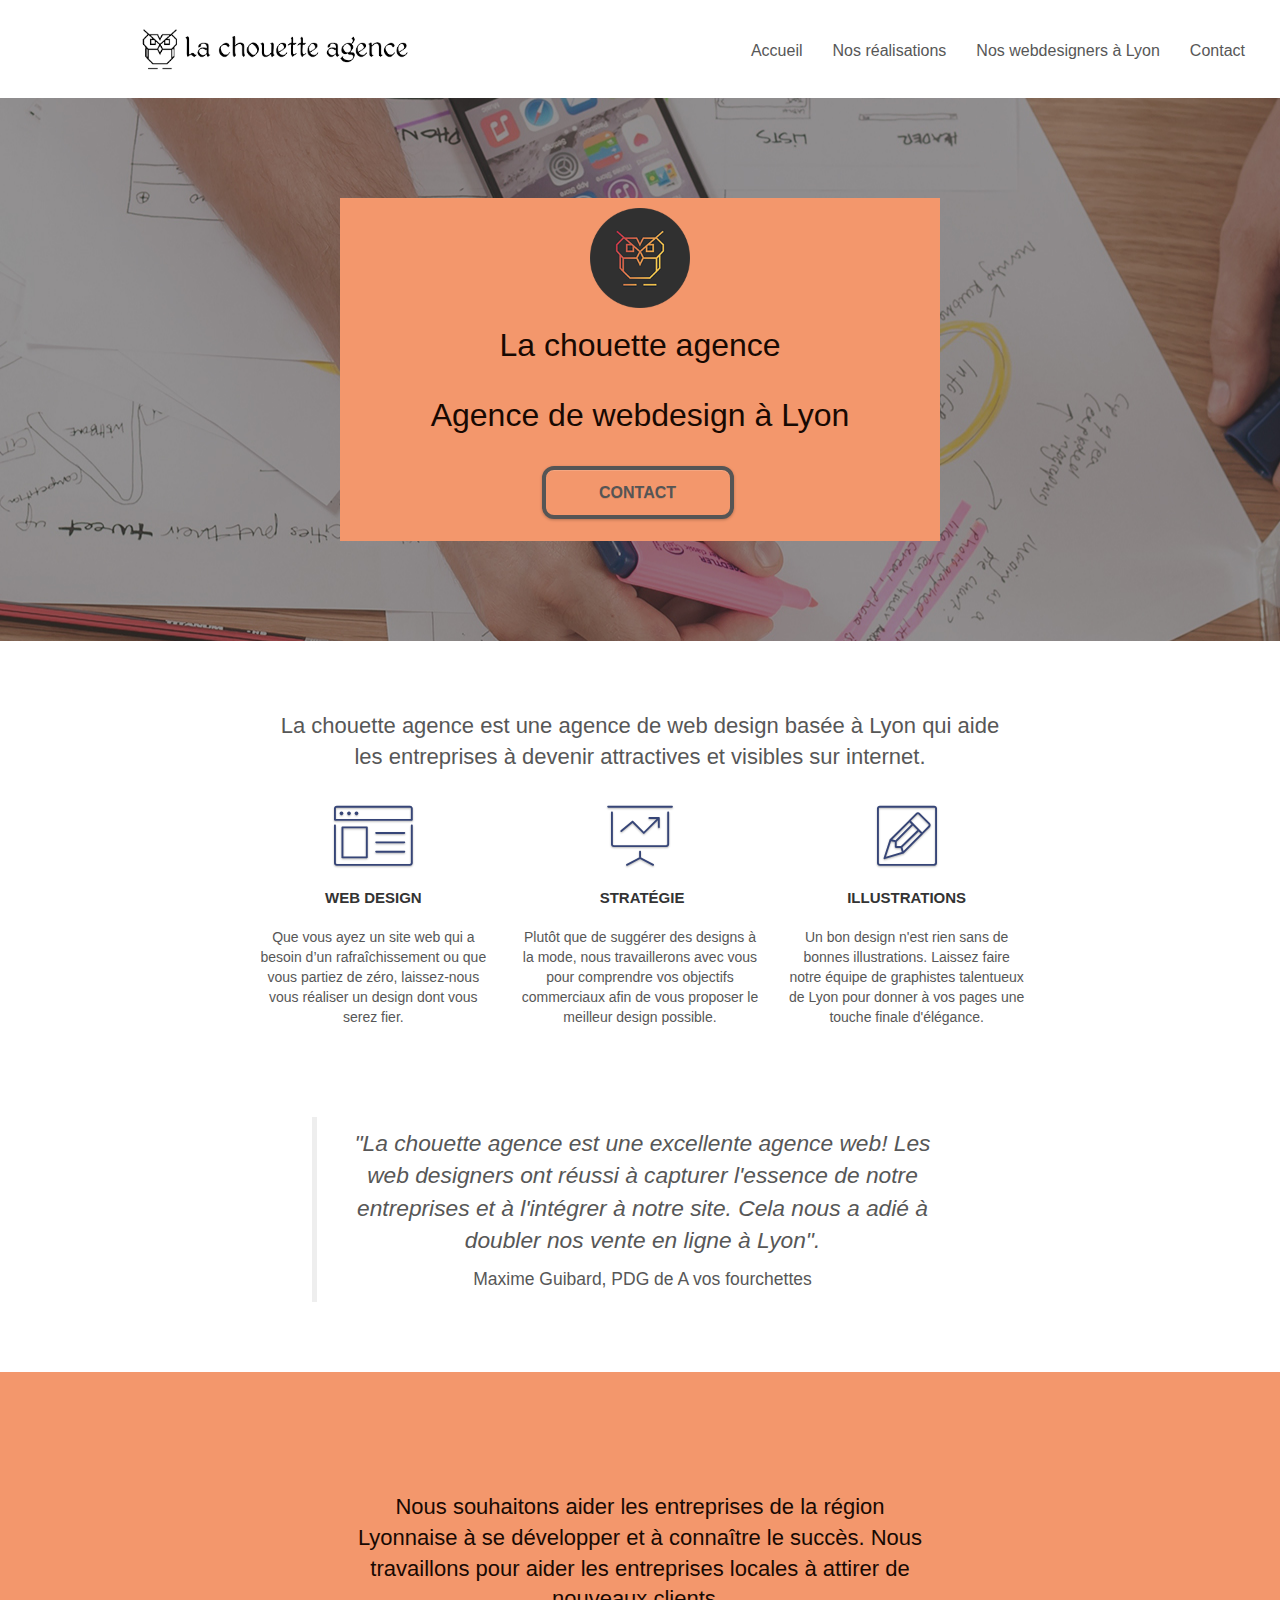
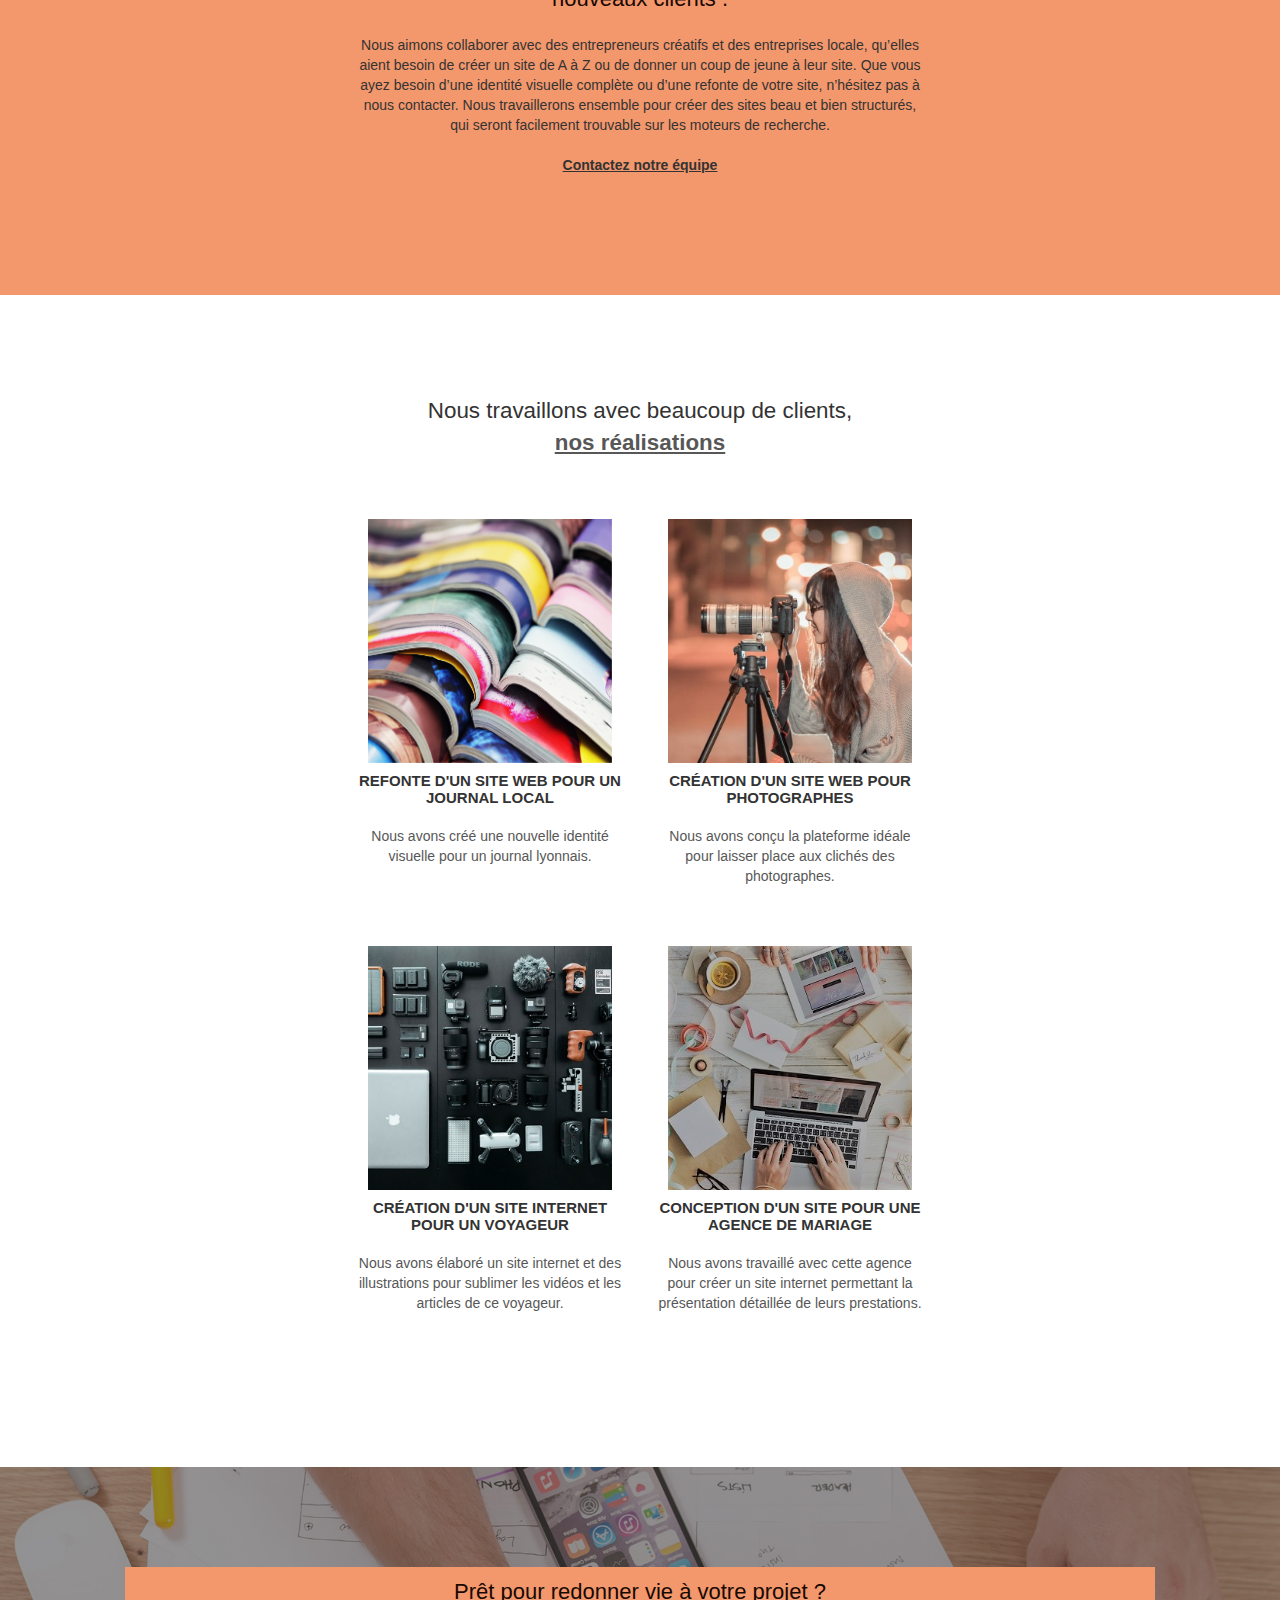
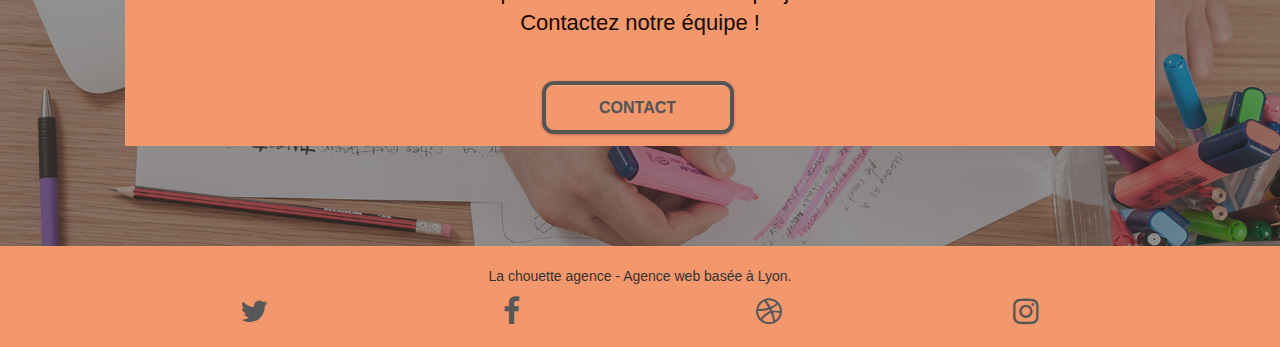
==== index.html @ c7261b34 "html" ====
<!Doctype html>
<html lang="fr">
<head>
    <meta charset="utf-8">
    <meta name="robots" content="index,follow">
    <meta name="description" content="Entreprise de webdesign située à Lyon, La chouette agence vous apporte son expertise
									 dans la création de vos supports web, numériques et digitales">
    <meta name="viewport" content="width=device-width, initial-scale=1.0, viewport-fit=cover">
    <link rel="shortcut icon" type="image/png" href="favicon.jpg">
    
	<link rel="stylesheet" type="text/css" href="./css/bootstrap.css">
	<link rel="stylesheet" type="text/css" href="style.css">
	<link rel="stylesheet" type="text/css" href="./css/font-awesome.css">
	<link rel="stylesheet" type="text/css" href="./css/et-line.css">
	
    
	<script src="./js/jquery-2.1.0.js"></script>
	<script src="./js/bootstrap.js"></script>
	<script src="./js/blocs.js"></script>
	<script src="./js/jquery.touchSwipe.js" defer></script>
	<script src="./js/gmaps.js"></script>

    <title>La chouette agence - Entreprise de webdesign à Lyon</title>

    
<!-- Analytics -->
 
<!-- Analytics END -->
    
</head>
<body>
<!-- Principal conteneur -->
<div class="page-container">
    
<!-- bloc-0 -->
<header class="bloc bgc-white l-bloc " id="bloc-0">
	<div class="container bloc-sm">
		<nav class="navbar row">
			<div class="navbar-header">
				<div class="keywords" style="color:#cccccc;font-size:5px;"></div>
				<a class="navbar-brand" href="index.html"><img src="img/la-chouette-agence.png" alt="logo de la chouette agence à Lyon" height="50" /></a>
				<div class="keywords" style="color:#cccccc;font-size:5px;"></div>
				<button id="nav-toggle" type="button" class="ui-navbar-toggle navbar-toggle" data-toggle="collapse" data-target=".navbar-1">
					<span class="sr-only">Toggle navigation</span><span class="icon-bar"></span><span class="icon-bar"></span><span class="icon-bar"></span>
				</button>
			</div>
	</nav>
	</div>
			<div class="collapse navbar-collapse navbar-1 special-dropdown-nav">
				<ul class="site-navigation nav navbar-nav">
					<li>
						<a href="index.html">Accueil</a>
					</li>
					<li>
						<a id="navlink" href="nosrealisations.html">Nos réalisations</a>
					</li>
					<li>
						<a id="navlink" href="team-webdesigners-lyon.html">Nos webdesigners à Lyon</a>
					</li>
					<li>
						<a href="contact-webdesigner-lyon.html">Contact</a>
					</li>
				</ul>
			</div>
		</nav>
	</nav>
</header>
<!-- bloc-0 END -->

<!-- bloc-1-presentation -->
<section class="bloc bgc-dark-slate-blue bg-banniere d-bloc bg-t-edge bloc-bg-texture texture-paper b-parallax" id="bloc-1-hero">
	<div class="container bloc-lg">
		<div class="row tight-width-whitespace">
			<div class="col-sm-12 tangerin_bloc">
				<img src="img/logo.png" class="center-block image-resize-mode" width="100" alt="La chouette agence, agence web Lyon, création logo Lyon" />
				<h1 class="text-center hero-bloc-text tc-white ">
					La chouette agence
					<br>
					<br>
					Agence de webdesign à Lyon
				</h1>
				<div class="text-center">
					<a href="contact-webdesigner-lyon.html" class="btn btn-lg btn-clean btn-rd cta-hero btn-atomic-tangerine" id="cta-hero">Contact</a>
				</div>
			</div>
		</div>
	</div>
</section>
<!-- bloc-1-presentation END -->

<!-- bloc-2-services -->
<main>
<section class="bloc bgc-white l-bloc" id="bloc-2-services">
	<div class="container bloc-md">
		<div class="row">
			<div class="col-sm-12 text-center">
				<h2>La chouette agence est une agence de web design basée à Lyon qui aide
					<br>
					les entreprises à devenir attractives et visibles sur internet.
				</h2>
			</div>
		</div>
		<div class="row voffset-lg med-width-whitespace">
			<div class="col-sm-4">
				<div class="text-center">
					<span class="et-icon-browser sm-shadow icon-dark-slate-blue icons icon-lg"></span>
				</div>
				<h3 class="mg-md text-center">
					Web design
				</h3>
				<p class="text-center ">
					Que vous ayez un site web qui a besoin d&rsquo;un rafraîchissement ou que vous partiez de zéro, laissez-nous vous réaliser un design dont vous serez fier.
				</p>
			</div>
			<div class="col-sm-4">
				<div class="text-center">
					<span class="et-icon-presentation sm-shadow icon-dark-slate-blue icons icon-lg"></span>
				</div>
				<h3 class="mg-md text-center">
					&nbsp;Stratégie
				</h3>
				<p class="text-center ">
					Plutôt que de suggérer des designs à la mode, nous travaillerons avec vous pour comprendre vos objectifs commerciaux afin de vous proposer le meilleur design possible.<br>
				</p>
			</div>
			<div class="col-sm-4">
				<div class="text-center">
					<span class="et-icon-edit sm-shadow icon-dark-slate-blue icons icon-lg"></span>
				</div>
				<h3 class="mg-md text-center">
					Illustrations
				</h3>
				<p class="text-center ">
					Un bon design n'est rien sans de bonnes illustrations. Laissez faire notre équipe de graphistes talentueux de Lyon
					pour donner à vos pages une touche finale d'élégance.
				</p>
			</div>
		</div>
		<div class="row voffset-lg voffset">
			<div class="col-xs-12 col-md-8 col-md-offset-2 text-center">
				<blockquote>
					<p id="citation_text">
						"La chouette agence est une excellente agence web! Les web designers ont réussi à capturer l'essence de notre entreprises et à l'intégrer 
						à notre site. Cela nous a adié à doubler nos vente en ligne à Lyon".
					</p>
					<cite id="citation_author">
						Maxime Guibard, PDG de A vos fourchettes
					</cite>
				</blockquote>

			</div>
		</div>
	</div>
</section>
<!-- bloc-2-services END -->

<!-- bloc-3-what-i-do -->
<section class="bloc tc-white bgc-dark-slate-grey bg-presentation d-bloc bloc-bg-texture texture-paper b-parallax" id="bloc-3-what-i-do">
	<div class="container bloc-lg">
		<div class="row tight-width-whitespace black-background">
			<div class="col-sm-12">
				<h4 class="mg-md text-center tc-white">
					Nous souhaitons aider les entreprises de la région Lyonnaise à se développer et à connaître le succès. Nous travaillons pour aider les entreprises locales à attirer de nouveaux clients .<br>
				</h4>
				<p class="text-center">
					Nous aimons collaborer avec des entrepreneurs créatifs et des entreprises locale, qu’elles aient besoin de créer un site de A à Z ou de donner un coup de jeune à leur site. Que vous ayez besoin d’une identité visuelle complète ou d’une refonte de votre site, 
					n’hésitez pas à nous contacter. Nous travaillerons ensemble pour créer des sites beau et bien structurés, qui seront facilement trouvable sur les moteurs de recherche. <br><br><a class="ltc-white bold-link" href="contact-webdesigner-lyon.htmll">Contactez notre équipe</a><br>
				</p>
			</div>
		</div>
	</div>
</section>
<!-- bloc-3-what-i-do END -->

<!-- bloc-4-portfolio -->
<div class="bloc bgc-white bg-lines-h2-bg bg-repeat l-bloc" id="bloc-4-portfolio">
	<div class="container bloc-lg">
		<div class="row">
			<div class="col-sm-12 text-center">
				<p class="portofolio_text">Nous travaillons avec beaucoup de clients, 
					<br>
					<a class=" portofolio_text_link" href="nosrealisations.html"><strong> nos réalisations</strong></a></p>
			</div>
		</div>
		<div class="row tight-width-whitespace portfolio-row">
			<div class="col-sm-6">
				<a href="#" data-lightbox="img/1.jpg" data-gallery-id="gallery-1" data-caption="Refonte d'un site web pour un journal local" data-frame="snapshot-lb"><img src="img/1.jpg" alt="Lyon web design logo agence web meilleure agence et refonte site web journal" class="img-responsive portfolio-thumb" /></a>
				<h5 class="mg-md text-center">
					Refonte d'un site web pour un journal local
				</h5>
				<p class="text-center">
					Nous avons créé une nouvelle identité visuelle pour un journal lyonnais.
				</p>
			</div>
			<div class="col-sm-6">
				<a href="#" data-lightbox="img/2.jpg" data-gallery-id="gallery-1" data-caption="Création d'un site web pour photographes" data-frame="snapshot-lb"><img src="img/2.jpg" class="img-responsive portfolio-thumb" alt="Lyon web design logo agence web meilleure agence, Création d'un site web pour photographes" /></a>
				<h5 class="mg-md text-center">
					Création d'un site web pour photographes
				</h5>
				<p class="text-center">
					Nous avons conçu la plateforme idéale pour laisser place aux clichés des photographes.
				</p>
			</div>
		</div>
		<div class="row tight-width-whitespace portfolio-row">
			<div class="col-sm-6">
				<a href="#" data-lightbox="img/3.bmp" data-gallery-id="gallery-1" data-caption="Création d'un site internet pour un voyageur" data-frame="snapshot-lb"><img src="img/3.bmp" class="img-responsive portfolio-thumb" alt="Lyon web design logo agence web meilleure agence, Création d'un site web pour voyageur"/></a>
				<h5 class="mg-md text-center">
					Création d'un site internet pour un voyageur
				</h5>
				<p class="text-center">
					Nous avons élaboré un site internet et des illustrations pour sublimer les vidéos et les articles de ce voyageur.
				</p>
			</div>
			<div class="col-sm-6">
				<a href="#" data-lightbox="img/4.bmp" data-gallery-id="gallery-1" data-caption="Conception d'un site pour une agence de mariage" data-frame="snapshot-lb"><img src="img/4.bmp" class="img-responsive portfolio-thumb" alt="Lyon web design logo agence web meilleure agence, Création d'un site web pour agence de mariage" /></a>
				<h5 class="mg-md text-center">
					Conception d'un site pour une agence de mariage
				</h5>
				<p class="text-center">
					Nous avons travaillé avec cette agence pour créer un site internet permettant la présentation détaillée de leurs prestations.
				</p>
			</div>
		</div>
	</div>
</div>
<!-- bloc-4-portfolio END -->

<!-- bloc-5-cta -->
<div class="bloc bgc-dark-slate-blue bg-banniere d-bloc bloc-bg-texture texture-paper" id="bloc-5-cta">
	<div class="container bloc-lg">
		<div class="row bloc-5-cta_color">
			<h6 class="mg-md text-center tc-white">
				Prêt pour redonner vie à votre projet ?<br>Contactez notre équipe !
			</h6>
			<div class="col-sm-12 text-center">
				<a href="contact-webdesigner-lyon.html" class="btn btn-atomic-tangerine btn-clean btn-rd btn-lg cta-hero">Contact</a>
			</div>
		</div>
	</div>
</div>
</main>
<!-- bloc-5-cta END -->

<!-- Footer - bloc-8 -->
<footer class="bloc bgc-atomic-tangerine d-bloc" id="bloc-8">
	<div class="container bloc-sm">
		<div class="row">
			<div class="col-sm-12">
				<p class="text-center white">
					La chouette agence - Agence web basée à Lyon.<br>
				</p>
			</div>
				<div class="row row-no-gutters social">
					<div class="col-sm-3">
						<div class="text-center">
							<a class="social" href="https://twitter.com/?lang=fr"><span class="fa fa-twitter icon-md"></span></a>
						</div>
					</div>
					<div class="col-sm-3">
						<div class="text-center">
							<a class="social" href="https://fr-fr.facebook.com/"><span class="fa fa-facebook icon-md"></span></a>
						</div>
					</div>
					<div class="col-sm-3">
						<div class="text-center">
							<a class="social" href="https://dribbble.com/"><span class="fa fa-dribbble icon-md"></span></a>
						</div>
					</div>
					<div class="col-sm-3">
						<div class="text-center">
							<a class="social" href="https://www.instagram.com/?hl=fr"><span class="fa fa-instagram icon-md"></span></a>
						</div>
					</div>
						</div>
				
			</footer>
<!-- Footer - bloc-8 END -->

</div>
<!-- Principal conteneur END -->
    

</body>
</html>
---- style.css ----
body {
    margin: 0;
    padding: 0;
    background: #FFF;
    overflow-x: hidden;
    -webkit-font-smoothing: antialiased;
    -moz-osx-font-smoothing: grayscale;
}

a,
button {
    transition: all .3s ease-in-out;
    outline: none!important;
}

a:hover {
    text-decoration: none;
    cursor: pointer;
}


#page-loading-blocs-notifaction {
    position: fixed;
    top: 0;
    bottom: 0;
    width: 100%;
    z-index: 100000;
    background: #FFFFFF url("img/pageload-spinner.gif") no-repeat center center;
}

.bloc {
    width: 100%;
    clear: both;
    background: 50% 50% no-repeat;
    padding: 0 50px;
    -webkit-background-size: cover;
    -moz-background-size: cover;
    -o-background-size: cover;
    background-size: cover;
    position: relative;
}

.bloc .container {
    padding-left: 0;
    padding-right: 0;
}

.bloc-lg {
    padding: 100px 50px;
}

/* ajout */
.tangerin_bloc {
    background-color: #f3976c;
    padding-top: 10px;
    padding-bottom: 10px;
}

.bloc-md {
    padding: 50px;
}

.bloc-sm {
    padding: 20px 50px;
}

.bg-center,
.bg-l-edge,
.bg-r-edge,
.bg-t-edge,
.bg-b-edge,
.bg-tl-edge,
.bg-bl-edge,
.bg-tr-edge,
.bg-br-edge,
.bg-repeat {
    -webkit-background-size: auto!important;
    -moz-background-size: auto!important;
    -o-background-size: auto!important;
    background-size: auto!important;
}

.bg-repeat {
    background: repeat;
}

.bg-t-edge {
    background: top no-repeat;
}

.bloc-bg-texture::before {
    content: "";
    background-size: 2px 2px;
    position: absolute;
    top: 0;
    bottom: 0;
    left: 0;
    right: 0;
}

.texture-paper::before {
    background: url("img/texture-paper.png");
    background-size: 280px 280px;
    background: none;

}

.b-parallax {
    background-attachment: fixed;
}

.d-bloc {
    color: rgba(255, 255, 255, .7);
}

.d-bloc button:hover {
    color: rgba(255, 255, 255, .9);
}

.d-bloc .icon-round,
.d-bloc .icon-square,
.d-bloc .icon-rounded,
.d-bloc .icon-semi-rounded-a,
.d-bloc .icon-semi-rounded-b {
    border-color: rgba(255, 255, 255, .9);
}

.d-bloc .divider-h span {
    border-color: rgba(255, 255, 255, .2);
}

.d-bloc .a-btn,
.d-bloc .navbar a,
.d-bloc .navbar-brand,
.d-bloc a .icon-sm,
.d-bloc a .icon-md,
.d-bloc a .icon-lg,
.d-bloc a .icon-xl,
.d-bloc h1 a,
.d-bloc h2 a,
.d-bloc h3 a,
.d-bloc h4 a,
.d-bloc h5 a,
.d-bloc h6 a,
.d-bloc p a {
    color: rgba(255, 255, 255, .6);
}

.d-bloc .a-btn:hover,
.d-bloc .navbar a:hover,
.d-bloc .navbar-brand:hover,
.d-bloc a:hover .icon-sm,
.d-bloc a:hover .icon-md,
.d-bloc a:hover .icon-lg,
.d-bloc a:hover .icon-xl,
.d-bloc h1 a:hover,
.d-bloc h2 a:hover,
.d-bloc h3 a:hover,
.d-bloc h4 a:hover,
.d-bloc h5 a:hover,
.d-bloc h6 a:hover,
.d-bloc p a:hover {
    color: rgba(255, 255, 255, 1);
}

.d-bloc .navbar-toggle .icon-bar {
    background: rgba(255, 255, 255, 1);
}

.d-bloc .btn-wire,
.d-bloc .btn-wire:hover {
    color: rgba(255, 255, 255, 1);
    border-color: rgba(255, 255, 255, 1);
}

.d-bloc .panel {
    color: rgba(0, 0, 0, .5);
}

.d-bloc .panel button:hover {
    color: rgba(0, 0, 0, .7);
}

.d-bloc .panel icon {
    border-color: rgba(0, 0, 0, .7);
}

.d-bloc .panel .divider-h span {
    border-color: rgba(0, 0, 0, .1);
}

.d-bloc .panel .a-btn {
    color: rgba(0, 0, 0, .6);
}

.d-bloc .panel .a-btn:hover {
    color: rgba(0, 0, 0, 1);
}

.d-bloc .panel .btn-wire,
.d-bloc .panel .btn-wire:hover {
    color: rgba(0, 0, 0, .7);
    border-color: rgba(0, 0, 0, .3);
}

.d-bloc .panel,
.l-bloc {
    color: rgba(0, 0, 0, .5);
}

.d-bloc .panel button:hover,
.l-bloc button:hover {
    color: rgba(0, 0, 0, .7);
}

.l-bloc .icon-round,
.l-bloc .icon-square,
.l-bloc .icon-rounded,
.l-bloc .icon-semi-rounded-a,
.l-bloc .icon-semi-rounded-b {
    border-color: rgba(0, 0, 0, .7);
}

.d-bloc .panel .divider-h span,
.l-bloc .divider-h span {
    border-color: rgba(0, 0, 0, .1);
}

.d-bloc .panel .a-btn,
.l-bloc .a-btn,
.l-bloc .navbar a,
.l-bloc .navbar-brand,
.l-bloc a .icon-sm,
.l-bloc a .icon-md,
.l-bloc a .icon-lg,
.l-bloc a .icon-xl,
.l-bloc h1 a,
.l-bloc h2 a,
.l-bloc h3 a,
.l-bloc h4 a,
.l-bloc h5 a,
.l-bloc h6 a,
.l-bloc p a {
    color: rgba(0, 0, 0, .6);
}

.d-bloc .panel .a-btn:hover,
.l-bloc .a-btn:hover,
.l-bloc .navbar a:hover,
.l-bloc .navbar-brand:hover,
.l-bloc a:hover .icon-sm,
.l-bloc a:hover .icon-md,
.l-bloc a:hover .icon-lg,
.l-bloc a:hover .icon-xl,
.l-bloc h1 a:hover,
.l-bloc h2 a:hover,
.l-bloc h3 a:hover,
.l-bloc h4 a:hover,
.l-bloc h5 a:hover,
.l-bloc h6 a:hover,
.l-bloc p a:hover {
    color: rgba(0, 0, 0, 1);
}

.l-bloc .navbar-toggle .icon-bar {
    color: rgba(0, 0, 0, .6);
}

.d-bloc .panel .btn-wire,
.d-bloc .panel .btn-wire:hover,
.l-bloc .btn-wire,
.l-bloc .btn-wire:hover {
    color: rgba(0, 0, 0, .7);
    border-color: rgba(0, 0, 0, .3);
}

.voffset {
    margin-top: 30px;
}

.voffset-lg {
    margin-top: 80px;
}

.row-no-gutters {
    margin-right: 0;
    margin-left: 0;
}

/* ajout */

#citation_text{
    font-size: 1.3em;
    font-style: italic;
    color: #575757!important;
}

#citation_author{
    font-size: 1em;
    font-style: normal;
    color: #575757!important;
}

.row.row-no-gutters > [class^="col-"],
.row.row-no-gutters > [class*=" col-"] {
    padding-right: 0;
    padding-left: 0;
}

#bloc-1-hero h1 {
    font-size: 32px;
}

.navbar {
    margin-bottom: 0;
    z-index: 1;
}

.navbar-brand {
    height: auto;
    padding: 3px 15px;
    font-size: 25px;
    font-weight: normal;
    font-weight: 600;
    line-height: 44px;
}

.navbar-brand img {
    max-height: 200px;
    margin: 0 5px 0 0;
    display: inline;
}

.navbar-brand img[src$=svg] {
    min-width: 100px;
}

.nav-center .navbar-brand img {
    margin: 0;
}

.navbar .nav {
    padding-top: 2px;
    margin-right: -16px;
    float: right;
    z-index: 1;
}

.nav > li {
    float: left;
    margin-top: 4px;
    font-size: 16px;
}

.navbar-nav .open .dropdown-menu > li > a {
    text-align: inherit;
}

.nav > li a:hover,
.nav > li a:focus {
    background: transparent;
}

.navbar-toggle {
    margin: 10px 10px 0 0;
    border: 0px;
}

.navbar-toggle:hover {
    background: transparent!important;
}

.navbar-toggle .icon-bar {
    background-color: rgba(0, 0, 0, .5);
    width: 26px;
}

.nav-invert .navbar .nav {
    float: left;
}

.nav-invert .navbar-header,
.nav-invert .navbar-brand {
    float: right;
    position: relative;
    z-index: 2;
}

@media (min-width: 768px) {
    .site-navigation {
        position: absolute;
        top: 50%;
        right: 20px;
        transform: translate(0, -50%);
        -webkit-transform: translateY(-50%);
    }
    .nav > li .dropdown-menu a,
    .nav > li .dropdown-menu a:hover {
        color: #484848;
    }
    .nav-invert .site-navigation {
        left: 0;
        right: 0;
    }
    .nav-center {
        text-align: center;
    }
    .nav-center .navbar-header {
        width: 100%;
    }
    .nav-center .navbar-header,
    .nav-center .navbar-brand,
    .nav-center .nav > li {
        float: none;
        display: inline-block;
    }
    .nav-center .site-navigation {
        position: relative;
        width: 100%;
        right: 0;
        margin-right: 0px;
        margin-top: 20px;
    }
    .nav-center.mini-nav .navbar-toggle {
        float: none;
        margin: 10px auto 0;
    }
}

.nav > li > .dropdown a {
    background: none!important;
    display: block;
    padding: 14px 15px;
}

nav .caret {
    margin: 0 5px;
}

.dropdown-menu .dropdown-menu {
    top: -8px;
    left: 100%;
}

.dropdown-menu .dropmenu-flow-right {
    top: 100%;
    left: 0;
    margin-left: -1px;
    border-top-left-radius: 0;
    border-top-right-radius: 0;
}

.dropdown-menu .dropdown span {
    border: 4px solid black;
    border-top-color: transparent;
    border-right-color: transparent;
    border-bottom-color: transparent;
    margin: 6px -5px 0 0!important;
    float: right;
}

.mg-md {
    margin-top: 10px;
    margin-bottom: 20px;
}

.mg-lg {
    margin-top: 10px;
    margin-bottom: 40px;
}

.btn {
    margin: 0 5px 12px 0;
}

.btn.pull-right {
    margin: 0 0 5px 5px;
}

.btn-d,
.btn-d:hover,
.btn-d:focus {
    color: #FFF;
    background: rgba(0, 0, 0, .3);
}

button {
    outline: none!important;
}

.btn-rd {
    border-radius: 40px;
}

.btn-clean {
    border: 1px solid rgba(0, 0, 0, .08);
    border-bottom-color: rgba(0, 0, 0, .1);
    text-shadow: 0 1px 0 rgba(0, 0, 1, .1);
    box-shadow: 0 1px 3px rgba(0, 0, 1, .25), inset 0 1px 0 0 rgba(255, 255, 255, .15);
}

.icon-md {
    font-size: 30px!important;
}

.icon-lg {
    font-size: 60px!important;
}

.sm-shadow {
    text-shadow: 0 1px 2px rgba(0, 0, 0, .3);
}

.panel-sq,
.panel-sq .panel-heading,
.panel-sq .panel-footer {
    border-radius: 0;
}

.panel-rd {
    border-radius: 30px;
}

.panel-rd .panel-heading {
    border-radius: 29px 29px 0 0;
}

.panel-rd .panel-footer {
    border-radius: 0 0 29px 29px;
}

.form-control {
    border-color: rgba(0, 0, 0, .1);
    box-shadow: none;
}

.scrollToTop {
    width: 40px;
    height: 40px;
    position: fixed;
    bottom: 20px;
    right: 20px;
    opacity: 0;
    z-index: 500;
    transition: all .3s ease-in-out;
}

.scrollToTop span {
    margin-top: 6px;
}

.showScrollTop {
    font-size: 14px;
    opacity: 1;
}

a[data-lightbox] {
    position: relative;
    display: block;
    text-align: center;
}

a[data-lightbox]:hover::before {
    content: "+";
    font-family: "HelveticaNeue-Light", "Helvetica Neue Light", "Helvetica Neue", Helvetica, Arial;
    font-size: 32px;
    width: 50px;
    height: 50px;
    margin-left: -25px;
    border-radius: 50%;
    background: rgba(0, 0, 0, .6);
    color: #FFF;
    font-weight: 100;
    z-index: 1;
    position: absolute;
    top: 50%;
    transform: translateY(-50%);
    -webkit-transform: translateY(-50%);
}

a[data-lightbox]:hover img {
    opacity: 0.6;
    -webkit-animation-fill-mode: none;
    animation-fill-mode: none;
}

#lightbox-modal {
    display: flex;
    align-items: center;
}

#lightbox-modal .modal-dialog {
    width: 90%;
    max-width: 900px;
    margin: 0 auto 0;
}

#lightbox-modal .modal-dialog img {
    max-height: 90vh;
    margin: 0 auto;
}

.lightbox-caption {
    padding: 20px;
    color: #FFF;
    background: rgba(0, 0, 0, .5);
    position: absolute;
    left: 15px;
    right: 15px;
    bottom: 5px;
}

.close-lightbox {
    color: #FFF;
    font-size: 30px;
    position: absolute;
    top: 20px;
    right: 20px;
    z-index: 20;
    background: rgba(0, 0, 0, .5);
    border: none;
    line-height: 30px;
    padding: 0 9px 5px;
    opacity: 0.3;
}

.close-lightbox:hover,
.next-lightbox:hover,
.prev-lightbox:hover {
    opacity: 1.0;
    color: #FFF;
}

.next-lightbox,
.prev-lightbox {
    font-size: 20px;
    color: rgba(255, 255, 255, .9);
    background: rgba(0, 0, 0, .5);
    transition: all .2s ease-in-out;
    position: absolute;
    top: 45%;
    z-index: 1;
    opacity: 0.4;
}

.next-lightbox {
    padding: 6px 8px 1px 13px;
    right: 25px;
}

.prev-lightbox {
    padding: 6px 13px 1px 10px;
    left: 25px;
}

.snapshot-lb .modal-body {
    padding-bottom: 45px;
}

.snapshot-lb .lightbox-caption {
    padding: 0;
    color: rgba(0, 0, 0, .5);
    background: none;
}

h1,
h2,
h3,
h4,
h5,
h6,
p,
label,
.btn,
a {
    font-family: "helvetica";
    font-weight: 400;
    color: #575757!important;
}

.container {
    max-width: 1000px;
}

.hero-bloc-text {
    font-size: 38px;
    
}

.hero-bloc-text-sub {
    font-size: 36px;
}

.statement-bloc-text {
    line-height: 26px;
    font-style: italic;
    font-size: 20px;
    text-align: center;
    font-weight: lighter;
    max-width: 520px;
    margin: auto auto auto auto;
}

p {
    font-size: 14px;
}

.tight-width-whitespace {
    max-width: 600px;
    margin: auto auto auto auto;
}

.h1 {
    font-size: 20px;
    font-family: "Open Sans";
}

.cta-hero {
    margin-top: 22px;
    color: #FFFFFF!important;
    text-transform: uppercase;
    padding: 12px 28px 12px 28px;
    font-size: 16px;
    font-weight: 700;
}

.social {
   
    margin: auto auto auto auto;
}

h2 {
    font-size: 22px;
    line-height: 1.4em;
}

h3 {
    font-size: 15px;
    text-transform: uppercase;
    font-weight: 700;
    color: #333333!important;
}

.med-width-whitespace {
    max-width: 800px;
    margin: auto auto auto auto;
    box-shadow: 0px 0px 0px #000000;
}

h1 {
    color: #333333!important;
}

h4 {
    color: #333333!important;
}

.icons {
    margin-bottom: 14px;
    margin-top: 24px;
}

.white {
    color: #FFFFFF!important;
}

.portfolio-thumb {
    margin-bottom: 24px;
}

.portfolio-row {
    margin-bottom: 44px;
    margin-top: 50px;
}

.avatar {
    box-shadow: 0px 4px 9px rgba(0, 0, 0, 0.3);
}

.black-background {
    background-color: #f3976c;
    padding-top: 10px;
    padding-bottom: 10px;
}

.bold-link {
    font-weight: 900;
    text-decoration: underline!important;
}

.bgc-white {
    background-color: #FFFFFF;
}

.bgc-dark-slate-blue {
    background-color: #364577;
}

.bgc-atomic-tangerine {
    background-color: #F3976C;
}

.tc-white {
    color: #180902!important;
}

.btn-atomic-tangerine {
    background: #000000;
    color: #c27956!important;
  
}

.btn-atomic-tangerine:hover {
    background: #c27956!important;
    color: #FFFFFF!important;
}

.ltc-white {
    color: #333!important;
}

.ltc-white:hover {
    color: #cccccc!important;
}

.ltc-atomic-tangerine {
    color: #F3976C!important;
}

.ltc-atomic-tangerine:hover {
    color: #c27956!important;
}

.icon-dark-slate-blue {
    color: #364577!important;
    border-color: #364577!important;
}

.bg-dots-bg {
    background-image: url("img/dots-bg.png");
}

.bg-lines-h2-bg {
    background-image: url("img/lines-h2-bg.png");
    background: none;
}

.bg-banniere {
    background-image: url("img/la-chouette-agence-banniere.jpg");
   
}

.bg-presentation {
    background-image: url("img/image-de-presentation.bmp");
}

@media (max-width: 1024px) {
    .bloc {
        padding-left: 20px;
        padding-right: 20px;
    }
    .bloc.full-width-bloc,
    .bloc-tile-2.full-width-bloc .container,
    .bloc-tile-3.full-width-bloc .container,
    .bloc-tile-4.full-width-bloc .container {
        padding-left: 0;
        padding-right: 0;
    }
}

@media (max-width: 992px) and (min-width: 768px) {
    .navbar .nav {
        max-width: 80%
    }
    .nav-center.navbar .nav {
        max-width: 100%
    }
}

@media only screen and (min-device-width: 768px) and (max-device-width: 1024px) and (orientation: landscape) {
    .b-parallax {
        background-attachment: scroll;
    }
}

@media only screen and (min-device-width: 1024px) and (max-device-width: 1366px) and (-webkit-min-device-pixel-ratio: 1.5) {
    .b-parallax {
        background-attachment: scroll;
    }
}

@media (max-width: 991px) {
    .container {
        width: 100%;
    }
    .b-parallax {
        background-attachment: scroll;
    }
    .page-container,
    #hero-bloc {
        overflow-x: hidden;
        position: relative;
    }
    .bloc {
        padding-left: constant(safe-area-inset-left);
        padding-right: constant(safe-area-inset-right);
    }
    .bloc-group,
    .bloc-group .bloc {
        display: block;
        width: 100%;
    }
    .bloc-fill-screen .fill-bloc-top-edge,
    .bloc-fill-screen .fill-bloc-bottom-edge {
        padding: 0 20px;
        padding-left: constant(safe-area-inset-left);
        padding-right: constant(safe-area-inset-right);
    }
}

@media (max-width: 767px) {
    .page-container {
        overflow-x: hidden;
        position: relative;
    }
    h1,
    h2,
    h3,
    h4,
    h5,
    h6,
    p,
    #disqus_thread {
        padding-left: 10px!important;
        padding-right: 10px!important;
    }
    .b-parallax {
        background-attachment: scroll;
    }
    .navbar .nav {
        padding-top: 0;
        border-top: 1px solid rgba(0, 0, 0, .2);
        float: none!important;
    }
    .navbar.row {
        margin-left: 0;
        margin-right: 0;
    }
    .site-navigation {
        position: inherit;
        transform: none;
        -webkit-transform: none;
        -ms-transform: none;
    }
    .nav > li {
        margin-top: 0;
        border-bottom: 1px solid rgba(0, 0, 0, .1);
        background: rgba(0, 0, 0, .05);
        text-align: left;
        padding-left: 15px;
        width: 100%;
    }
    .nav > li:hover {
        background: rgba(0, 0, 0, .08);
    }
    .dropdown .dropdown a .caret {
        float: none;
        margin: 5px 0 0 10px!important;
        border: 4px solid black;
        border-bottom-color: transparent;
        border-right-color: transparent;
        border-left-color: transparent;
    }
    #hero-bloc .navbar .nav {
        background: rgba(0, 0, 0, .8);
    }
    #hero-bloc .navbar .nav a {
        color: rgba(255, 255, 255, .6);
    }
    .hero {
        padding: 50px 0;
    }
    .hero-nav {
        left: -1px;
        right: -1px;
    }
    .navbar-collapse {
        padding: 0;
        overflow-x: hidden;
        -webkit-box-shadow: none;
        box-shadow: none;
    }
    .navbar-brand img {
        max-height: 40px;
        width: auto;
    }
    .nav-invert .navbar-header {
        float: none;
        width: 100%;
    }
    .nav-invert .navbar-toggle {
        float: left;
        margin-left: 10px;
    }
    .bloc {
        padding-left: 0;
        padding-right: 0;
    }
    .bloc-xxl,
    .bloc-xl,
    .bloc-lg {
        padding: 40px 0;
    }
    .bloc-sm,
    .bloc-md {
        padding-left: 0;
        padding-right: 0;
    }
    .bloc-tile-2 .container,
    .bloc-tile-3 .container,
    .bloc-tile-4 .container,
    .bloc-fill-screen .fill-bloc-top-edge,
    .bloc-fill-screen .fill-bloc-bottom-edge {
        padding-left: 0;
        padding-right: 0;
    }
    .a-block {
        padding: 0 10px;
    }
    .btn-dwn {
        display: none;
    }
    .voffset {
        margin-top: 5px;
    }
    .voffset-md {
        margin-top: 20px;
    }
    .voffset-lg {
        margin-top: 30px;
    }
    form {
        padding: 5px;
    }
    .close-lightbox {
        display: inline-block;
    }
    .blocsapp-device-iphone5 {
        background-size: 216px 425px;
        padding-top: 60px;
        width: 216px;
        height: 425px;
    }
    .blocsapp-device-iphone5 img {
        width: 180px;
        height: 320px;
    }
}

@media (max-width: 400px) {
    .bloc {
        padding-left: 0;
        padding-right: 0;
    }
}

@media (max-width: 767px) {
    .bloc-mob-center-text {
        text-align: center;
    }

    
}

/* ajout page accueil*/
.bgc-dark-slate-grey{
    background-color: #f3976c;
}

.row h6{
    font-size: 22px;
    line-height: 1.4em;
}

.bloc-5-cta_color{
    background-color: #f3976c;
}
/* portofolio realisations */
.portofolio_text{
   font-size: 1.6em;
}

.portofolio_text_link{
     color:black;
     text-decoration: underline;
}

.portofolio_text_link:hover{
    color: black !important;
    text-decoration: underline;
}


.col-sm-6 h5{
    font-size: 15px;
    text-transform: uppercase;
    font-weight: 700;
    color: #333!important;
}

.col-sm-6 p{
    font-size: 14px;
    font-weight: 400;
    color: #575757!important;
}


.portfolio-thumb{
    margin:auto;
}

.img-responsive{
height: 244px;
}

.col-sm-12 h4{
    font-size: 22px;
    line-height: 1.4em;
}

.col-sm-12 p{
    color: #333!important;
}

.fa{
    color: #575757!important;
    
}


@media (max-width:771px) {
    #bloc-5-cta{
        background:#f3976c;
    }

}

/* ajout page 2*/

/* navbar */
.navbar-toggle {
    margin: 10px 10px 0 0;
    border: 0;
}

.navbar-toggle {
    position: relative;
    float: right;
    padding: 9px 10px;
    margin-top: 8px;
    margin-right: 15px;
    margin-bottom: 8px;
    background-color: transparent;
    background-image: none;
    border: 1px solid transparent;
    border-radius: 4px;
}

.sr-only {
    position: absolute;
    width: 1px;
    height: 1px;
    padding: 0;
    margin: -1px;
    overflow: hidden;
    clip: rect(0,0,0,0);
    border: 0;
}

.l-bloc .navbar-toggle .icon-bar {
    color: rgba(0,0,0,.6);
}

.navbar-toggle .icon-bar {
    background-color: rgba(0,0,0,.5);
    width: 26px;
}

.navbar-toggle .icon-bar {
    display: block;
    width: 22px;
    height: 2px;
    border-radius: 1px;
}

.navbar-toggle .icon-bar+.icon-bar {
    margin-top: 4px;
}
/* texte d'accroche */
.scrollToTop span {
    margin-top: 6px;
}

.bg-dots-bg {
    background-image: url(img/dots-bg.png);
    background: none;
}

.bgc-atomic-tangerine {
    background-color: #f3976c;
}

.col-sm-12 p,h1{
    text-align: center;
}

/* formulaire */

#form_1{
    padding: 5px;
}

.form-group{
        margin-bottom: 15px;
}

.form-control {
    border-color: rgba(0,0,0,.1);
    box-shadow: none;
}

.form-control{
    display: block;
    width: 70%;
    height: 34px;
    padding: 6px 12px;
    font-size: 14px;
    line-height: 1.42857143;
    color: #555;
    background-color: #fff;
    background-image: none;
    border: 1px solid #ccc;
    border-radius: 4px;
    
}

/* google maps */

.iframe{
    margin-top:3em;
}

/* bouton contact */

.btn-atomic-tangerine{
    background: #f3976c;
    color: #555!important;
    border-radius: 12px;
    width: 12em;
    border: 4px solid;
}
---- css/et-line.css ----
@font-face {
    font-family: et-line;
    src: url(../fonts/et-line.eot);
    src: url(../fonts/et-line.eot?#iefix) format('embedded-opentype'), url(../fonts/et-line.woff) format('woff'), url(../fonts/et-line.ttf) format('truetype'), url(../fonts/et-line.svg#et-line) format('svg');
    font-weight: 400;
    font-style: normal
}

.et-icon-adjustments,
.et-icon-alarmclock,
.et-icon-anchor,
.et-icon-aperture,
.et-icon-attachment,
.et-icon-bargraph,
.et-icon-basket,
.et-icon-beaker,
.et-icon-bike,
.et-icon-book-open,
.et-icon-briefcase,
.et-icon-browser,
.et-icon-calendar,
.et-icon-camera,
.et-icon-caution,
.et-icon-chat,
.et-icon-circle-compass,
.et-icon-clipboard,
.et-icon-clock,
.et-icon-cloud,
.et-icon-compass,
.et-icon-desktop,
.et-icon-dial,
.et-icon-document,
.et-icon-documents,
.et-icon-download,
.et-icon-dribbble,
.et-icon-edit,
.et-icon-envelope,
.et-icon-expand,
.et-icon-facebook,
.et-icon-flag,
.et-icon-focus,
.et-icon-gears,
.et-icon-genius,
.et-icon-gift,
.et-icon-global,
.et-icon-globe,
.et-icon-googleplus,
.et-icon-grid,
.et-icon-happy,
.et-icon-hazardous,
.et-icon-heart,
.et-icon-hotairballoon,
.et-icon-hourglass,
.et-icon-key,
.et-icon-laptop,
.et-icon-layers,
.et-icon-lifesaver,
.et-icon-lightbulb,
.et-icon-linegraph,
.et-icon-linkedin,
.et-icon-lock,
.et-icon-magnifying-glass,
.et-icon-map,
.et-icon-map-pin,
.et-icon-megaphone,
.et-icon-mic,
.et-icon-mobile,
.et-icon-newspaper,
.et-icon-notebook,
.et-icon-paintbrush,
.et-icon-paperclip,
.et-icon-pencil,
.et-icon-phone,
.et-icon-picture,
.et-icon-pictures,
.et-icon-piechart,
.et-icon-presentation,
.et-icon-pricetags,
.et-icon-printer,
.et-icon-profile-female,
.et-icon-profile-male,
.et-icon-puzzle,
.et-icon-quote,
.et-icon-recycle,
.et-icon-refresh,
.et-icon-ribbon,
.et-icon-rss,
.et-icon-sad,
.et-icon-scissors,
.et-icon-scope,
.et-icon-search,
.et-icon-shield,
.et-icon-speedometer,
.et-icon-strategy,
.et-icon-streetsign,
.et-icon-tablet,
.et-icon-target,
.et-icon-telescope,
.et-icon-toolbox,
.et-icon-tools,
.et-icon-tools-2,
.et-icon-trophy,
.et-icon-tumblr,
.et-icon-twitter,
.et-icon-upload,
.et-icon-video,
.et-icon-wallet,
.et-icon-wine {
    font-family: et-line;
    speak: none;
    font-style: normal;
    font-weight: 400;
    font-variant: normal;
    text-transform: none;
    line-height: 1;
    -webkit-font-smoothing: antialiased;
    -moz-osx-font-smoothing: grayscale;
    display: inline-block
}

.et-icon-mobile:before {
    content: "\e000"
}

.et-icon-laptop:before {
    content: "\e001"
}

.et-icon-desktop:before {
    content: "\e002"
}

.et-icon-tablet:before {
    content: "\e003"
}

.et-icon-phone:before {
    content: "\e004"
}

.et-icon-document:before {
    content: "\e005"
}

.et-icon-documents:before {
    content: "\e006"
}

.et-icon-search:before {
    content: "\e007"
}

.et-icon-clipboard:before {
    content: "\e008"
}

.et-icon-newspaper:before {
    content: "\e009"
}

.et-icon-notebook:before {
    content: "\e00a"
}

.et-icon-book-open:before {
    content: "\e00b"
}

.et-icon-browser:before {
    content: "\e00c"
}

.et-icon-calendar:before {
    content: "\e00d"
}

.et-icon-presentation:before {
    content: "\e00e"
}

.et-icon-picture:before {
    content: "\e00f"
}

.et-icon-pictures:before {
    content: "\e010"
}

.et-icon-video:before {
    content: "\e011"
}

.et-icon-camera:before {
    content: "\e012"
}

.et-icon-printer:before {
    content: "\e013"
}

.et-icon-toolbox:before {
    content: "\e014"
}

.et-icon-briefcase:before {
    content: "\e015"
}

.et-icon-wallet:before {
    content: "\e016"
}

.et-icon-gift:before {
    content: "\e017"
}

.et-icon-bargraph:before {
    content: "\e018"
}

.et-icon-grid:before {
    content: "\e019"
}

.et-icon-expand:before {
    content: "\e01a"
}

.et-icon-focus:before {
    content: "\e01b"
}

.et-icon-edit:before {
    content: "\e01c"
}

.et-icon-adjustments:before {
    content: "\e01d"
}

.et-icon-ribbon:before {
    content: "\e01e"
}

.et-icon-hourglass:before {
    content: "\e01f"
}

.et-icon-lock:before {
    content: "\e020"
}

.et-icon-megaphone:before {
    content: "\e021"
}

.et-icon-shield:before {
    content: "\e022"
}

.et-icon-trophy:before {
    content: "\e023"
}

.et-icon-flag:before {
    content: "\e024"
}

.et-icon-map:before {
    content: "\e025"
}

.et-icon-puzzle:before {
    content: "\e026"
}

.et-icon-basket:before {
    content: "\e027"
}

.et-icon-envelope:before {
    content: "\e028"
}

.et-icon-streetsign:before {
    content: "\e029"
}

.et-icon-telescope:before {
    content: "\e02a"
}

.et-icon-gears:before {
    content: "\e02b"
}

.et-icon-key:before {
    content: "\e02c"
}

.et-icon-paperclip:before {
    content: "\e02d"
}

.et-icon-attachment:before {
    content: "\e02e"
}

.et-icon-pricetags:before {
    content: "\e02f"
}

.et-icon-lightbulb:before {
    content: "\e030"
}

.et-icon-layers:before {
    content: "\e031"
}

.et-icon-pencil:before {
    content: "\e032"
}

.et-icon-tools:before {
    content: "\e033"
}

.et-icon-tools-2:before {
    content: "\e034"
}

.et-icon-scissors:before {
    content: "\e035"
}

.et-icon-paintbrush:before {
    content: "\e036"
}

.et-icon-magnifying-glass:before {
    content: "\e037"
}

.et-icon-circle-compass:before {
    content: "\e038"
}

.et-icon-linegraph:before {
    content: "\e039"
}

.et-icon-mic:before {
    content: "\e03a"
}

.et-icon-strategy:before {
    content: "\e03b"
}

.et-icon-beaker:before {
    content: "\e03c"
}

.et-icon-caution:before {
    content: "\e03d"
}

.et-icon-recycle:before {
    content: "\e03e"
}

.et-icon-anchor:before {
    content: "\e03f"
}

.et-icon-profile-male:before {
    content: "\e040"
}

.et-icon-profile-female:before {
    content: "\e041"
}

.et-icon-bike:before {
    content: "\e042"
}

.et-icon-wine:before {
    content: "\e043"
}

.et-icon-hotairballoon:before {
    content: "\e044"
}

.et-icon-globe:before {
    content: "\e045"
}

.et-icon-genius:before {
    content: "\e046"
}

.et-icon-map-pin:before {
    content: "\e047"
}

.et-icon-dial:before {
    content: "\e048"
}

.et-icon-chat:before {
    content: "\e049"
}

.et-icon-heart:before {
    content: "\e04a"
}

.et-icon-cloud:before {
    content: "\e04b"
}

.et-icon-upload:before {
    content: "\e04c"
}

.et-icon-download:before {
    content: "\e04d"
}

.et-icon-target:before {
    content: "\e04e"
}

.et-icon-hazardous:before {
    content: "\e04f"
}

.et-icon-piechart:before {
    content: "\e050"
}

.et-icon-speedometer:before {
    content: "\e051"
}

.et-icon-global:before {
    content: "\e052"
}

.et-icon-compass:before {
    content: "\e053"
}

.et-icon-lifesaver:before {
    content: "\e054"
}

.et-icon-clock:before {
    content: "\e055"
}

.et-icon-aperture:before {
    content: "\e056"
}

.et-icon-quote:before {
    content: "\e057"
}

.et-icon-scope:before {
    content: "\e058"
}

.et-icon-alarmclock:before {
    content: "\e059"
}

.et-icon-refresh:before {
    content: "\e05a"
}

.et-icon-happy:before {
    content: "\e05b"
}

.et-icon-sad:before {
    content: "\e05c"
}

.et-icon-facebook:before {
    content: "\e05d"
}

.et-icon-twitter:before {
    content: "\e05e"
}

.et-icon-googleplus:before {
    content: "\e05f"
}

.et-icon-rss:before {
    content: "\e060"
}

.et-icon-tumblr:before {
    content: "\e061"
}

.et-icon-linkedin:before {
    content: "\e062"
}

.et-icon-dribbble:before {
    content: "\e063"
}
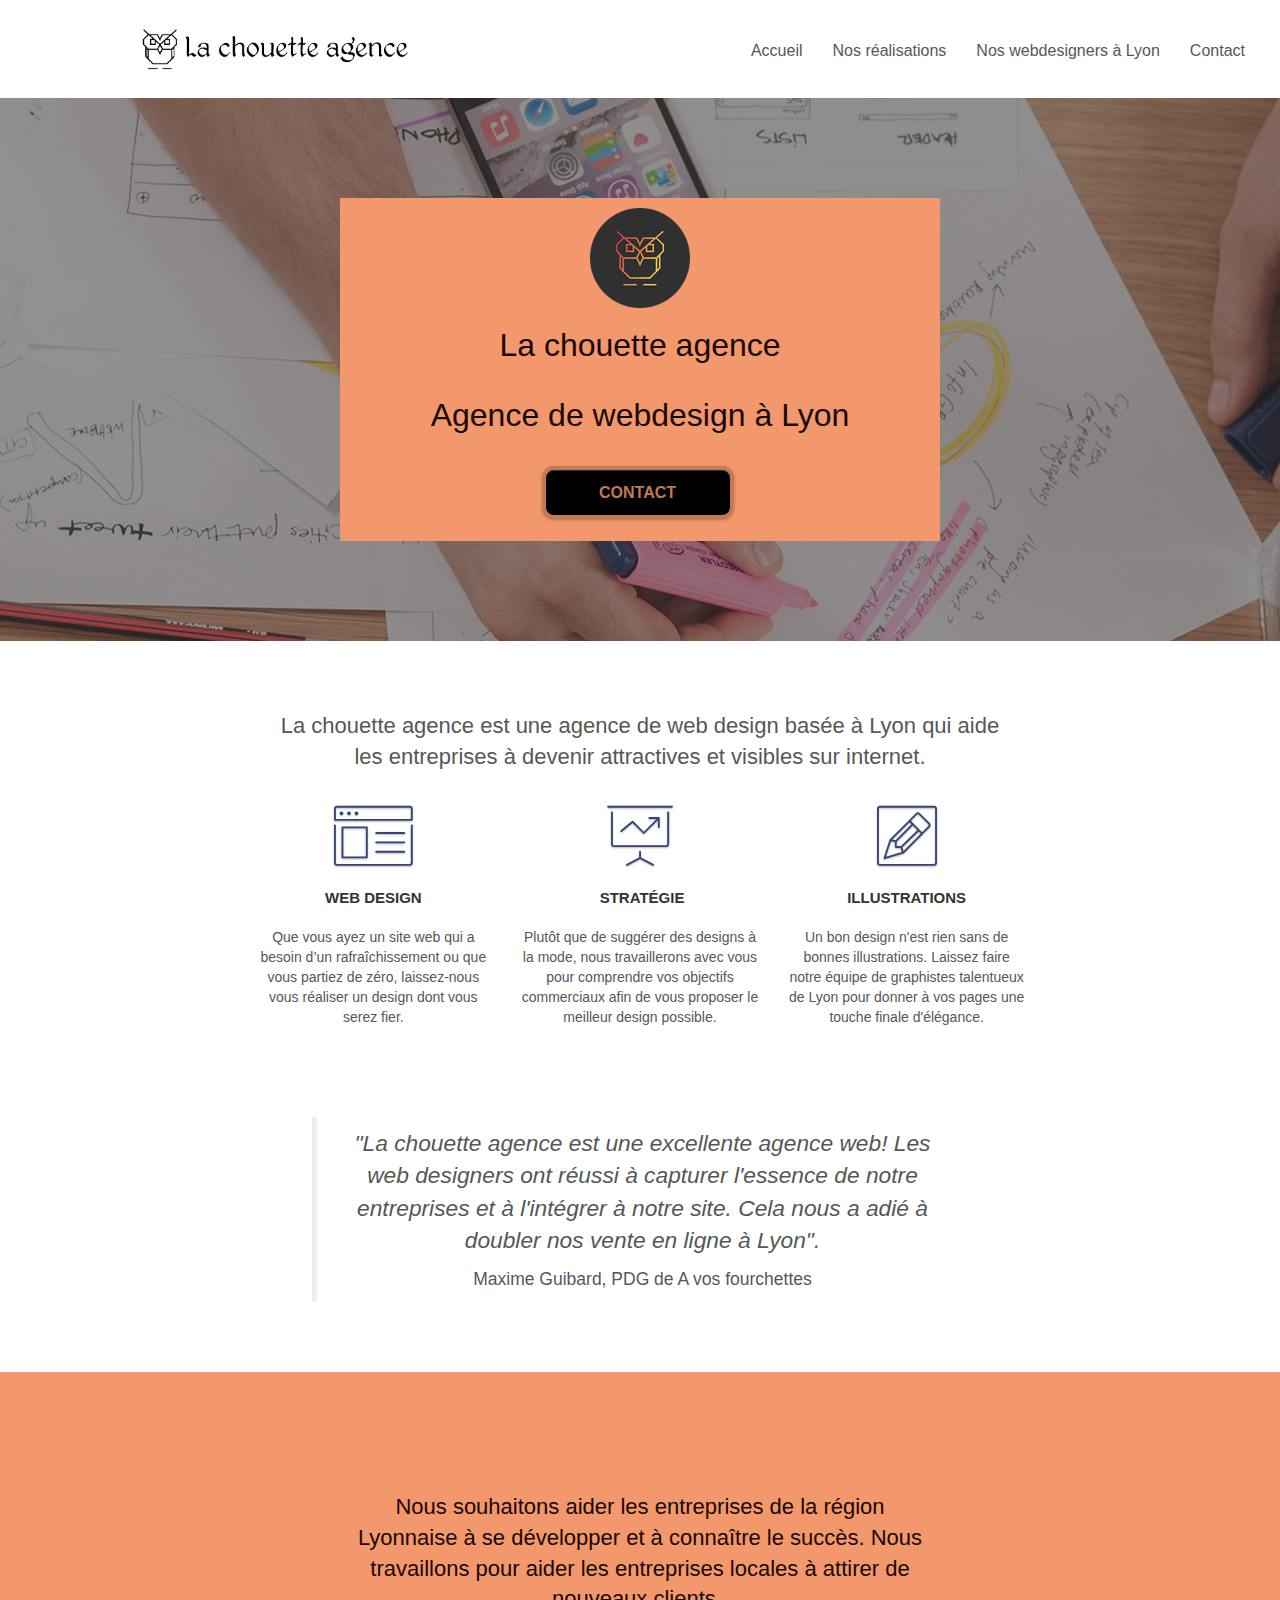
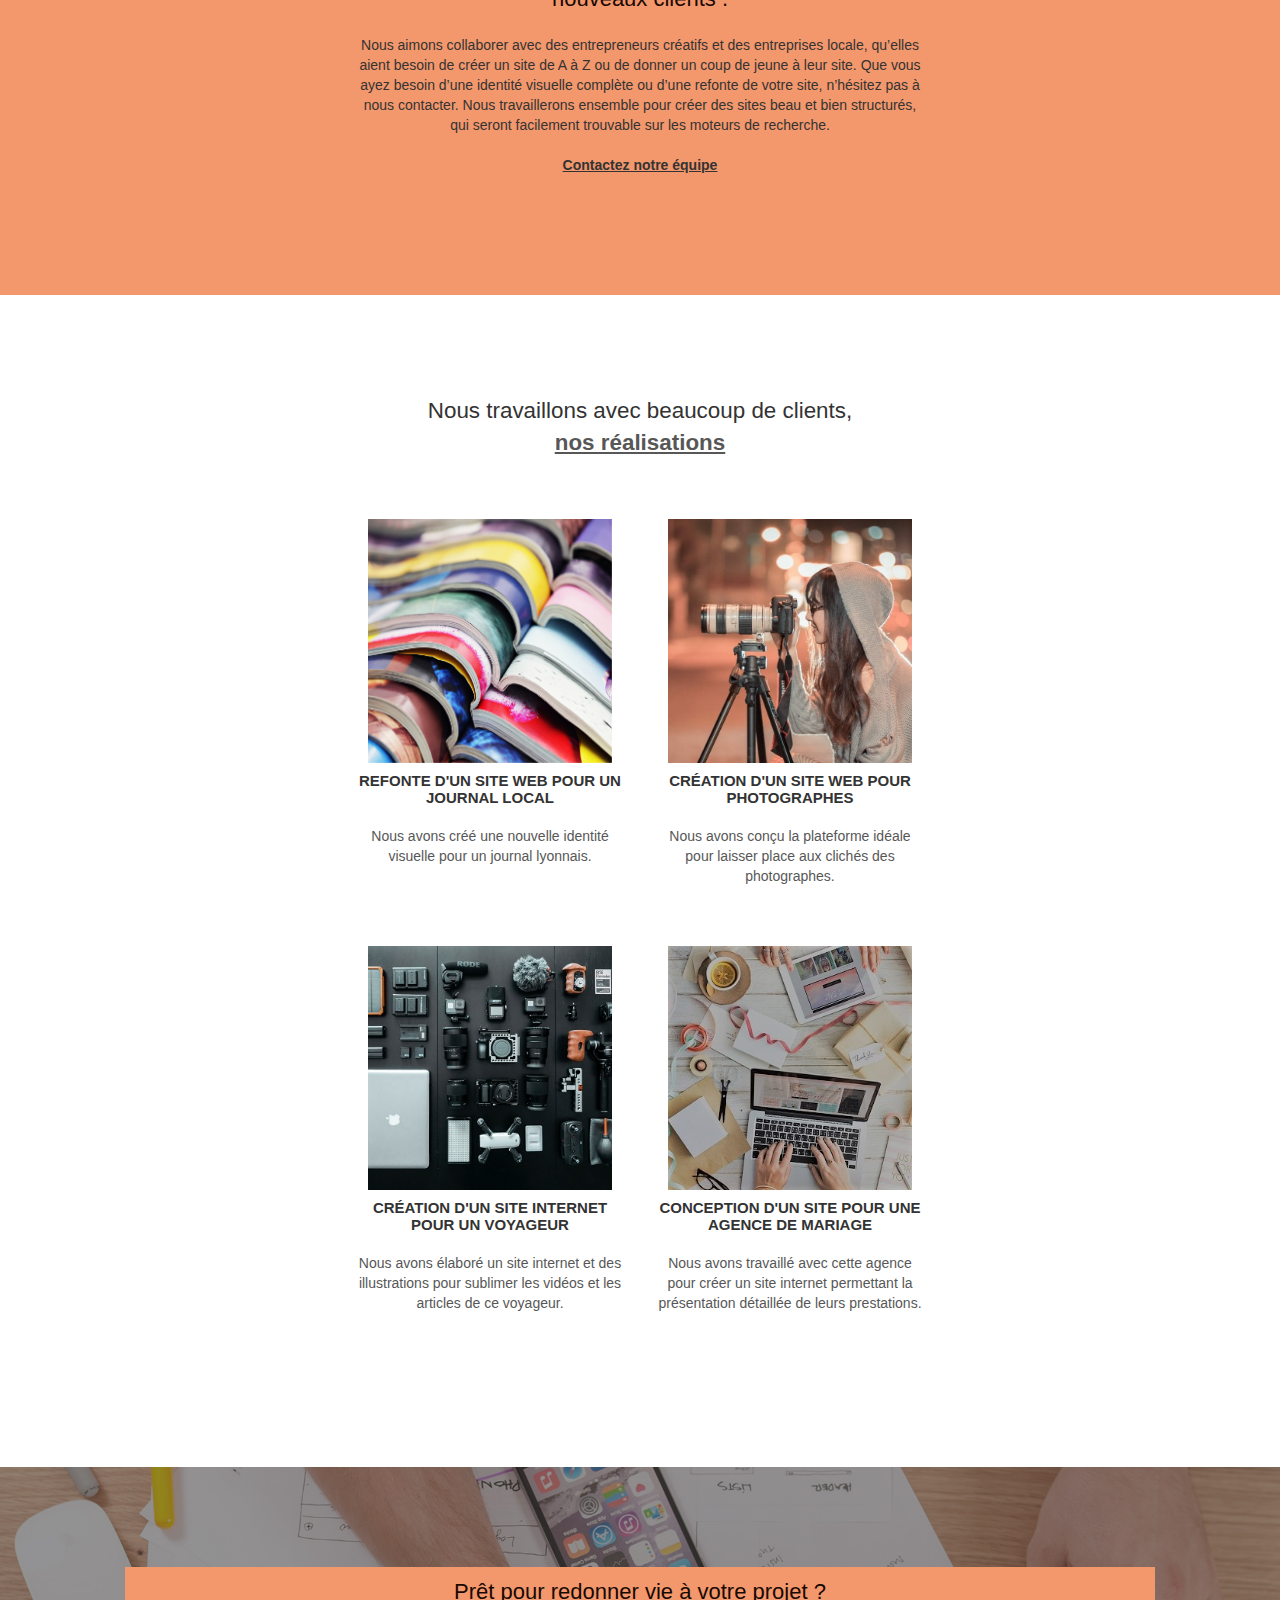
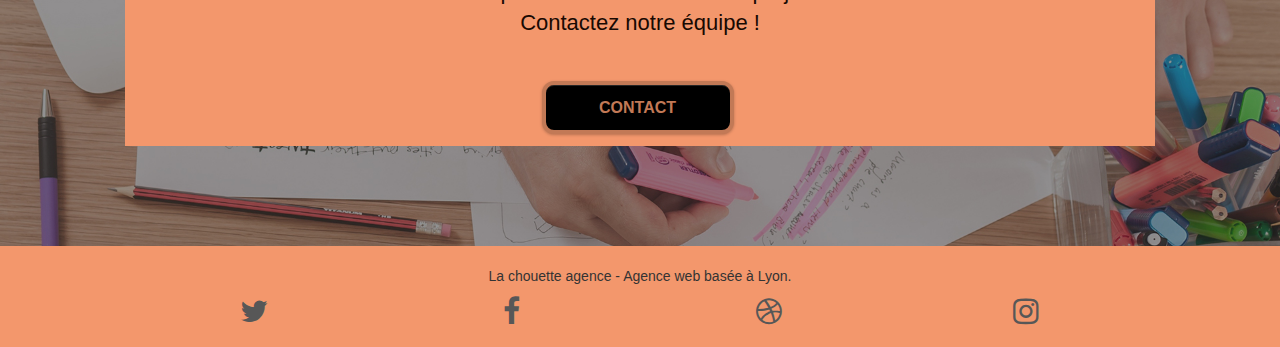
==== commit edc4ad87: "files" ====
--- a/index.html
+++ b/index.html
@@ -52,13 +52,13 @@
 						<a href="index.html">Accueil</a>
 					</li>
 					<li>
-						<a id="navlink" href="nosrealisations.html">Nos réalisations</a>
-					</li>
-					<li>
-						<a id="navlink" href="team-webdesigners-lyon.html">Nos webdesigners à Lyon</a>
-					</li>
-					<li>
-						<a href="contact-webdesigner-lyon.html">Contact</a>
+						<a href="nosrealisations.html">Nos réalisations</a>
+					</li>
+					<li>
+						<a href="team-webdesigners-lyon.html">Nos webdesigners à Lyon</a>
+					</li>
+					<li>
+						<a href="contact-webdesigner-lyon.html">Contact</a> 
 					</li>
 				</ul>
 			</div>
@@ -72,7 +72,7 @@
 	<div class="container bloc-lg">
 		<div class="row tight-width-whitespace">
 			<div class="col-sm-12 tangerin_bloc">
-				<img src="img/logo.png" class="center-block image-resize-mode" width="100" alt="La chouette agence, agence web Lyon, création logo Lyon" />
+				<img src="img/logo.png" class="center-block image-resize-mode" width="100" alt="logo La chouette agence à Lyon" />
 				<h1 class="text-center hero-bloc-text tc-white ">
 					La chouette agence
 					<br>
--- a/style.css
+++ b/style.css
@@ -793,7 +793,7 @@
 }
 
 .bgc-dark-slate-blue {
-    background-color: #364577;
+    background-color: none;
 }
 
 .bgc-atomic-tangerine {
@@ -1196,6 +1196,11 @@
 .navbar-toggle .icon-bar+.icon-bar {
     margin-top: 4px;
 }
+
+.navlink:hover{
+    cursor: pointer;
+}
+
 /* texte d'accroche */
 .scrollToTop span {
     margin-top: 6px;
@@ -1253,8 +1258,7 @@
 /* bouton contact */
 
 .btn-atomic-tangerine{
-    background: #f3976c;
-    color: #555!important;
+    background: #000000;
     border-radius: 12px;
     width: 12em;
     border: 4px solid;
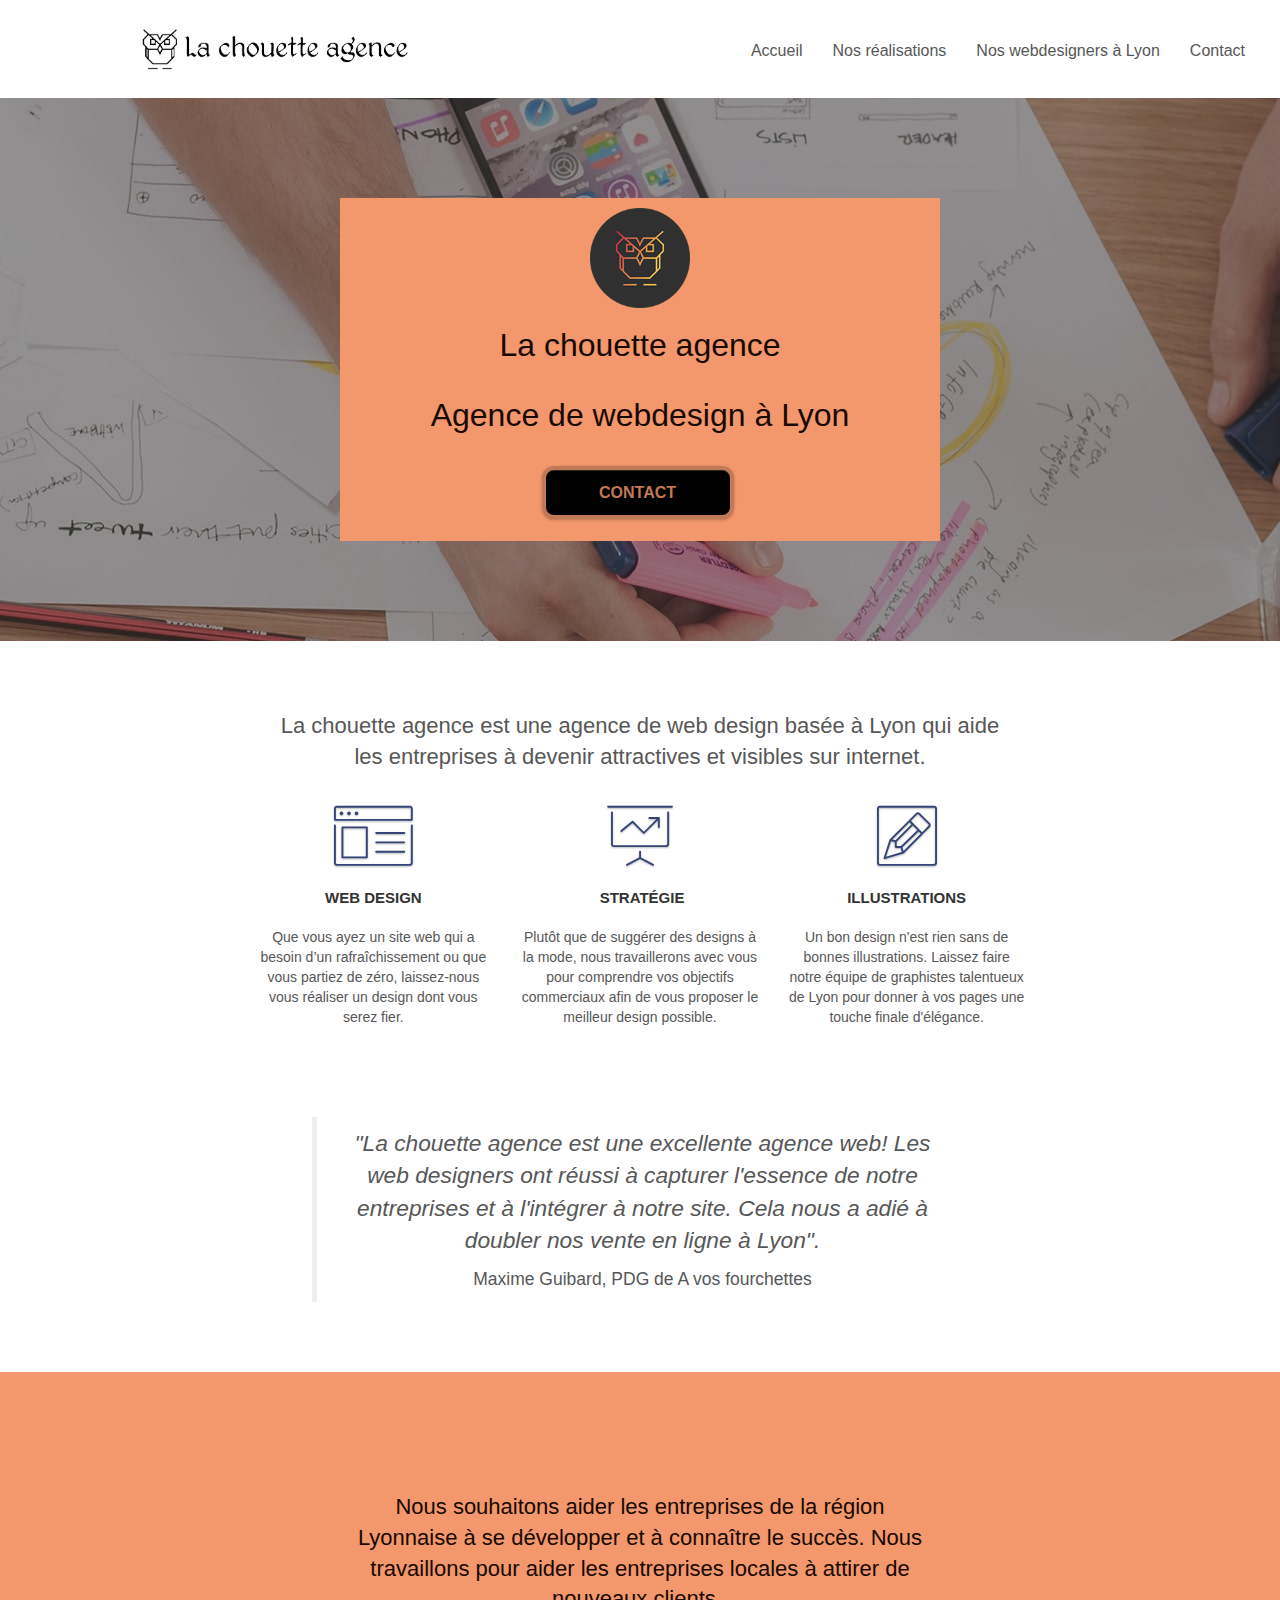
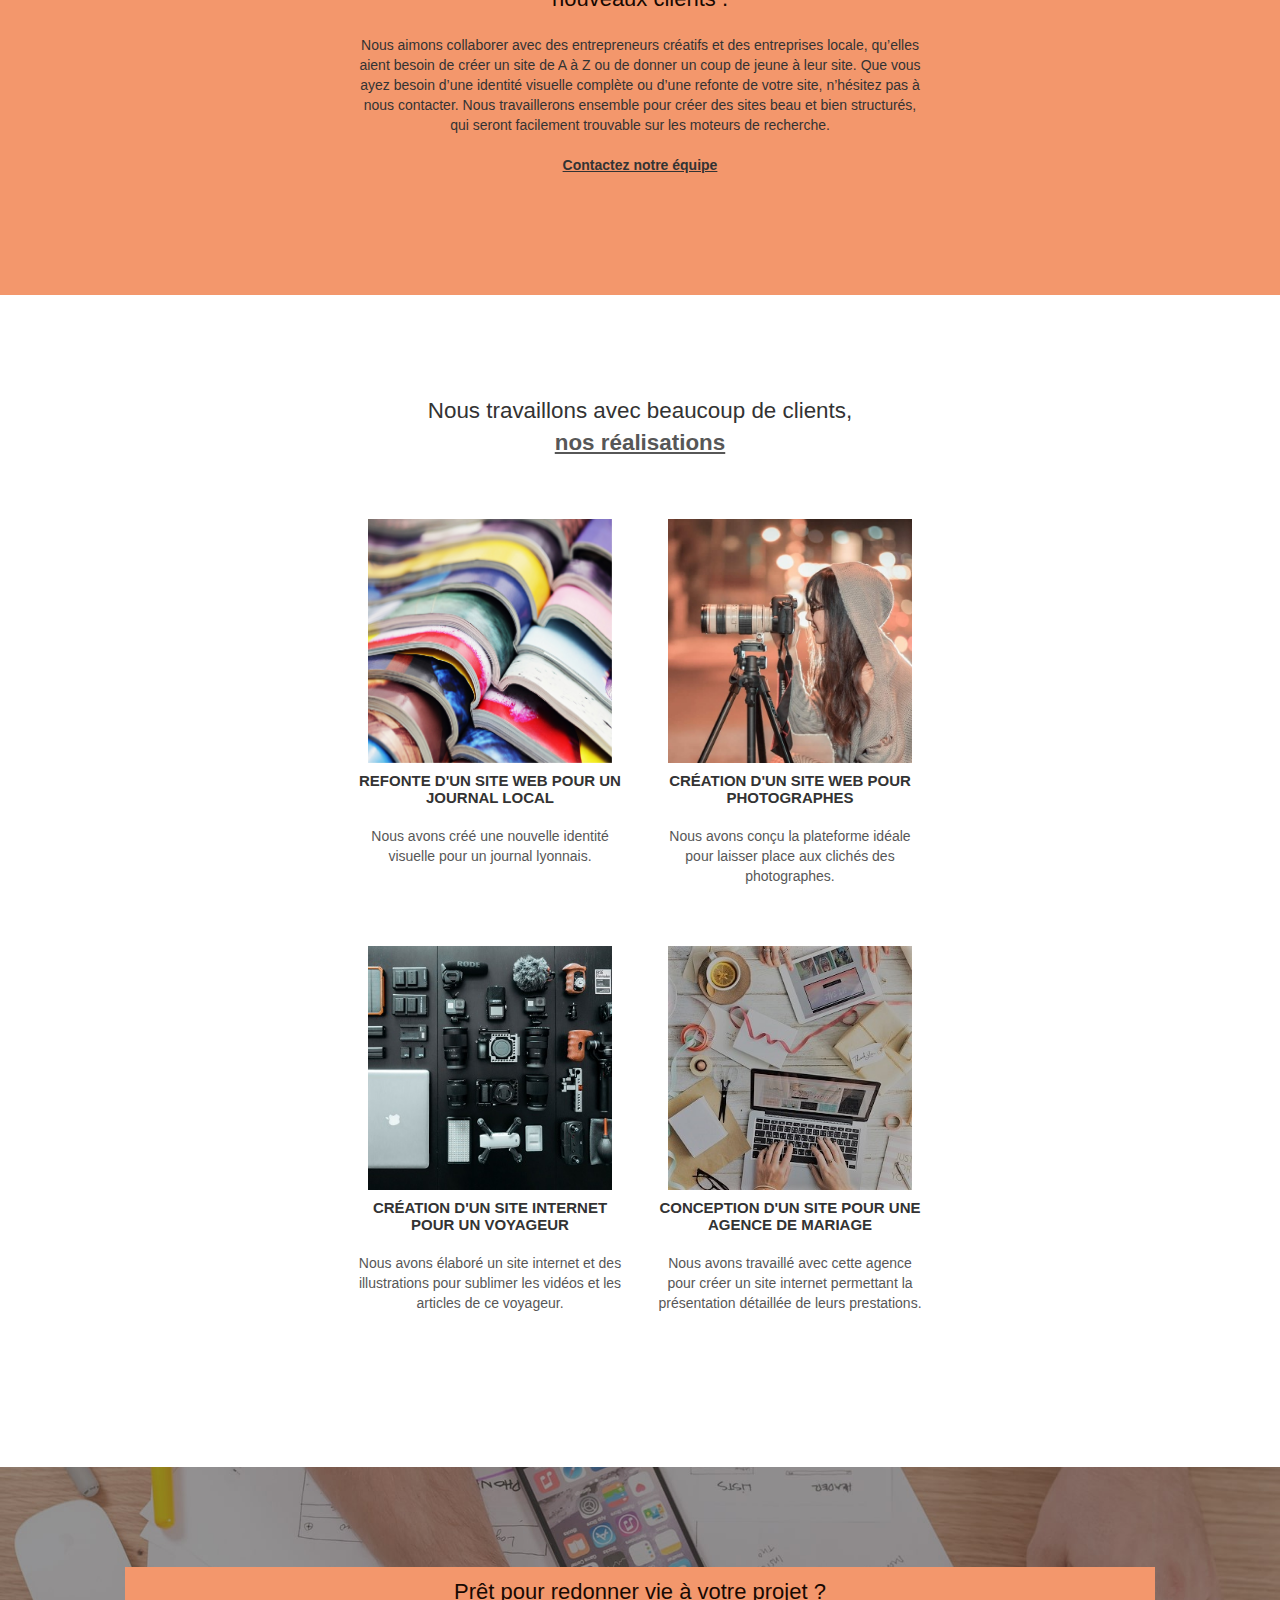
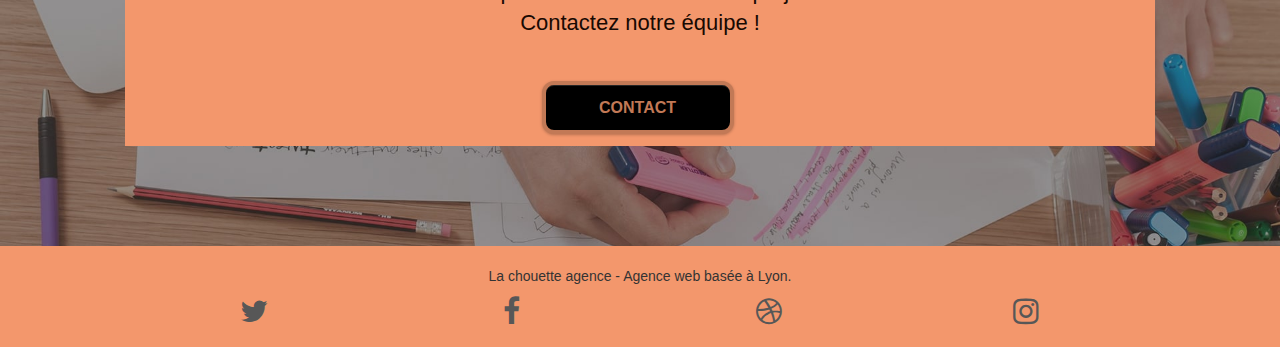
==== commit fca8a9b6: "ajout images resize" ====
--- a/index.html
+++ b/index.html
@@ -184,7 +184,7 @@
 		</div>
 		<div class="row tight-width-whitespace portfolio-row">
 			<div class="col-sm-6">
-				<a href="#" data-lightbox="img/1.jpg" data-gallery-id="gallery-1" data-caption="Refonte d'un site web pour un journal local" data-frame="snapshot-lb"><img src="img/1.jpg" alt="Lyon web design logo agence web meilleure agence et refonte site web journal" class="img-responsive portfolio-thumb" /></a>
+				<a href="#" data-lightbox="img/1-min.jpg" data-gallery-id="gallery-1" data-caption="Refonte d'un site web pour un journal local" data-frame="snapshot-lb"><img src="img/1.jpg" alt="Lyon web design logo agence web meilleure agence et refonte site web journal" class="img-responsive portfolio-thumb" /></a>
 				<h5 class="mg-md text-center">
 					Refonte d'un site web pour un journal local
 				</h5>
@@ -193,7 +193,7 @@
 				</p>
 			</div>
 			<div class="col-sm-6">
-				<a href="#" data-lightbox="img/2.jpg" data-gallery-id="gallery-1" data-caption="Création d'un site web pour photographes" data-frame="snapshot-lb"><img src="img/2.jpg" class="img-responsive portfolio-thumb" alt="Lyon web design logo agence web meilleure agence, Création d'un site web pour photographes" /></a>
+				<a href="#" data-lightbox="img/2-min.jpg" data-gallery-id="gallery-1" data-caption="Création d'un site web pour photographes" data-frame="snapshot-lb"><img src="img/2.jpg" class="img-responsive portfolio-thumb" alt="Lyon web design logo agence web meilleure agence, Création d'un site web pour photographes" /></a>
 				<h5 class="mg-md text-center">
 					Création d'un site web pour photographes
 				</h5>
@@ -204,7 +204,7 @@
 		</div>
 		<div class="row tight-width-whitespace portfolio-row">
 			<div class="col-sm-6">
-				<a href="#" data-lightbox="img/3.bmp" data-gallery-id="gallery-1" data-caption="Création d'un site internet pour un voyageur" data-frame="snapshot-lb"><img src="img/3.bmp" class="img-responsive portfolio-thumb" alt="Lyon web design logo agence web meilleure agence, Création d'un site web pour voyageur"/></a>
+				<a href="#" data-lightbox="./3.bpm" data-gallery-id="gallery-1" data-caption="Création d'un site internet pour un voyageur" data-frame="snapshot-lb"><img src="img/3.bmp" class="img-responsive portfolio-thumb" alt="Lyon web design logo agence web meilleure agence, Création d'un site web pour voyageur"/></a>
 				<h5 class="mg-md text-center">
 					Création d'un site internet pour un voyageur
 				</h5>
@@ -213,7 +213,7 @@
 				</p>
 			</div>
 			<div class="col-sm-6">
-				<a href="#" data-lightbox="img/4.bmp" data-gallery-id="gallery-1" data-caption="Conception d'un site pour une agence de mariage" data-frame="snapshot-lb"><img src="img/4.bmp" class="img-responsive portfolio-thumb" alt="Lyon web design logo agence web meilleure agence, Création d'un site web pour agence de mariage" /></a>
+				<a href="#" data-lightbox="./4.bmp" data-gallery-id="gallery-1" data-caption="Conception d'un site pour une agence de mariage" data-frame="snapshot-lb"><img src="img/4.bmp" class="img-responsive portfolio-thumb" alt="Lyon web design logo agence web meilleure agence, Création d'un site web pour agence de mariage" /></a>
 				<h5 class="mg-md text-center">
 					Conception d'un site pour une agence de mariage
 				</h5>
--- a/style.css
+++ b/style.css
@@ -846,7 +846,7 @@
 }
 
 .bg-banniere {
-    background-image: url("img/la-chouette-agence-banniere.jpg");
+    background-image: url("img/la-chouette-agence-banniere-min.jpg");
    
 }
 
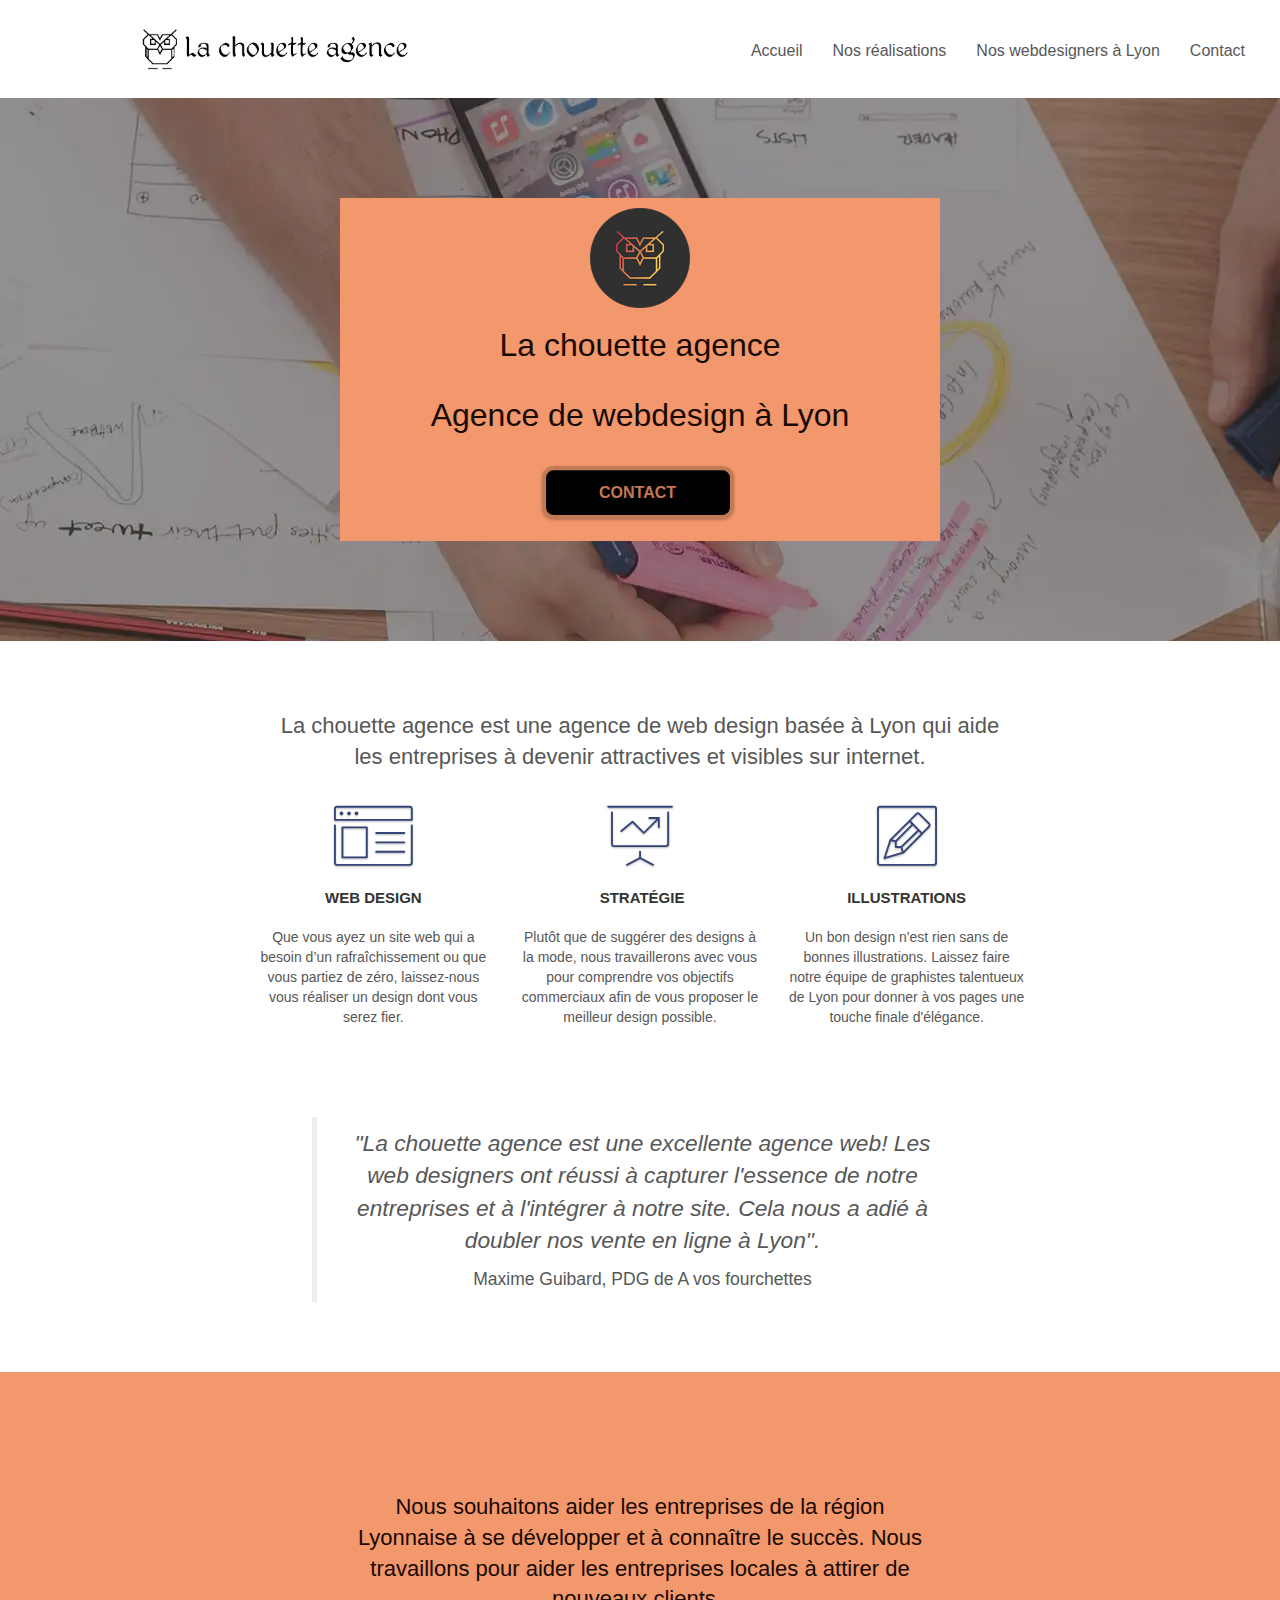
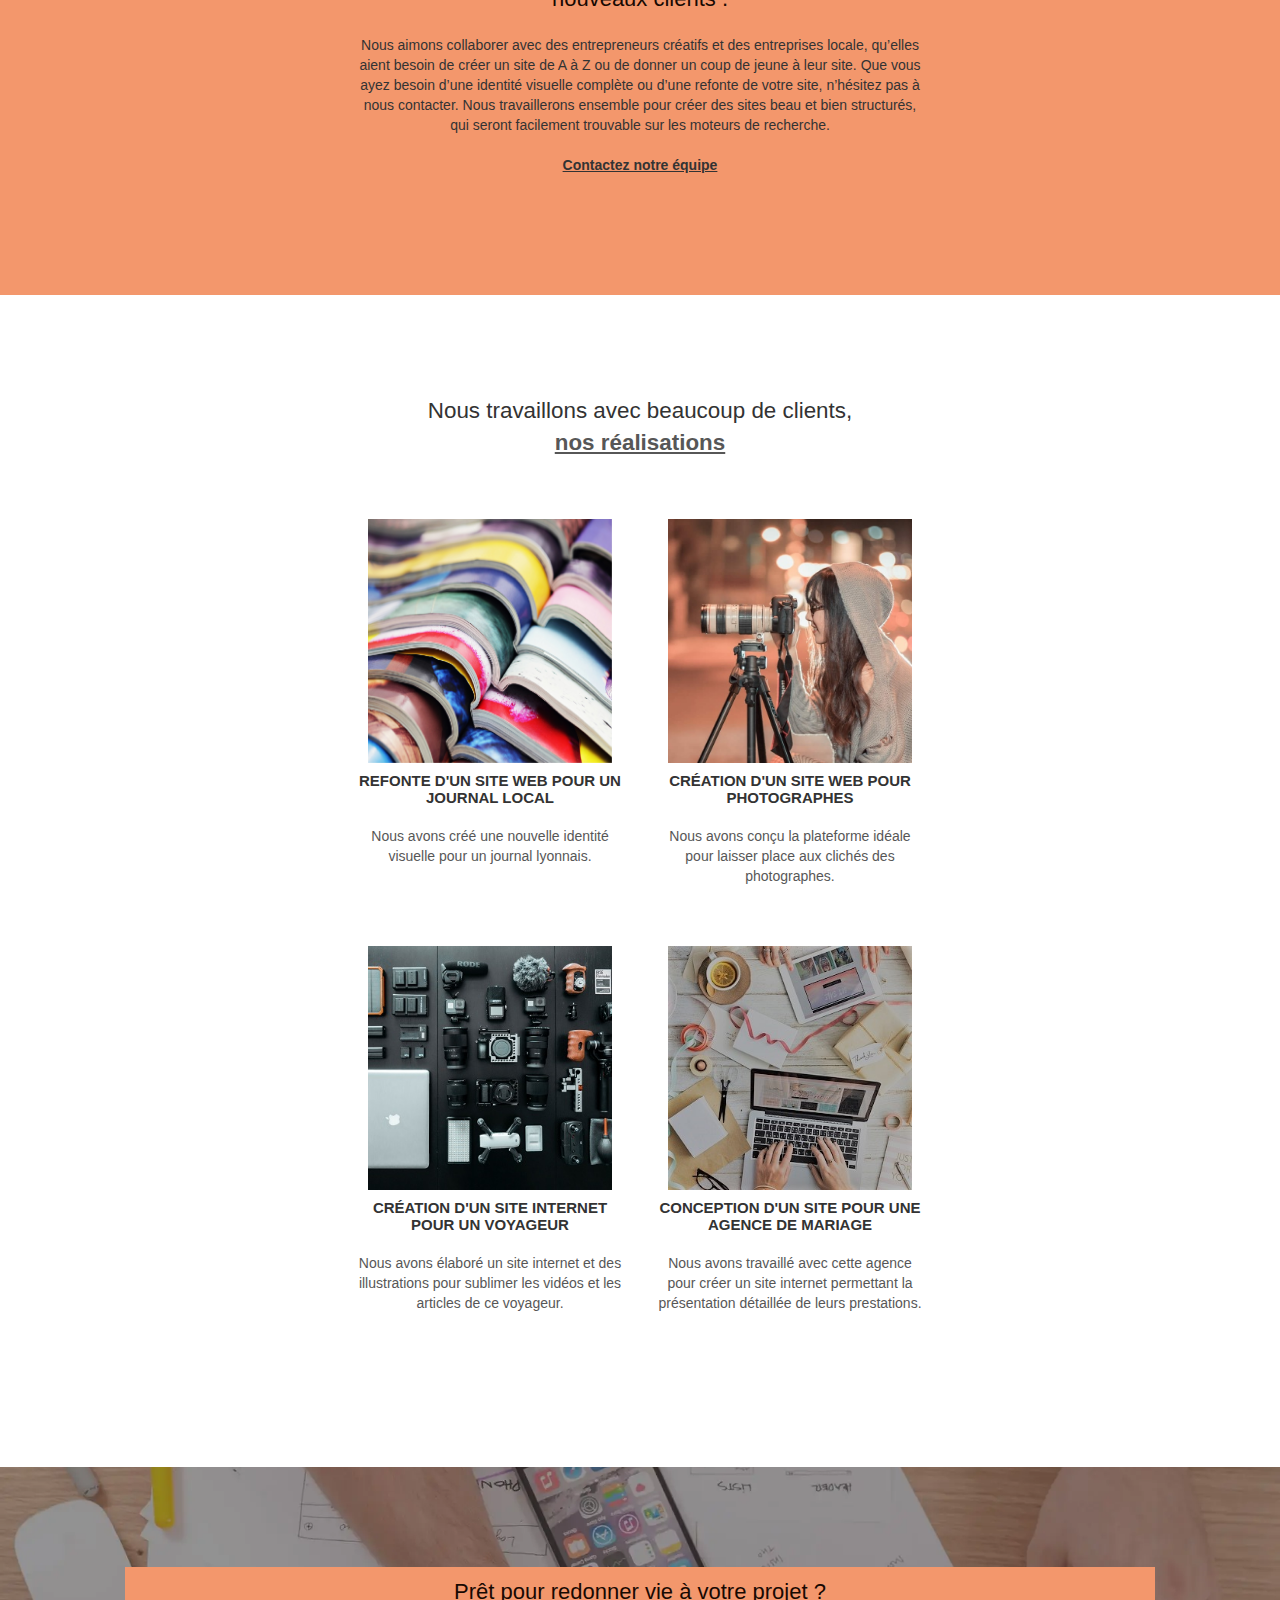
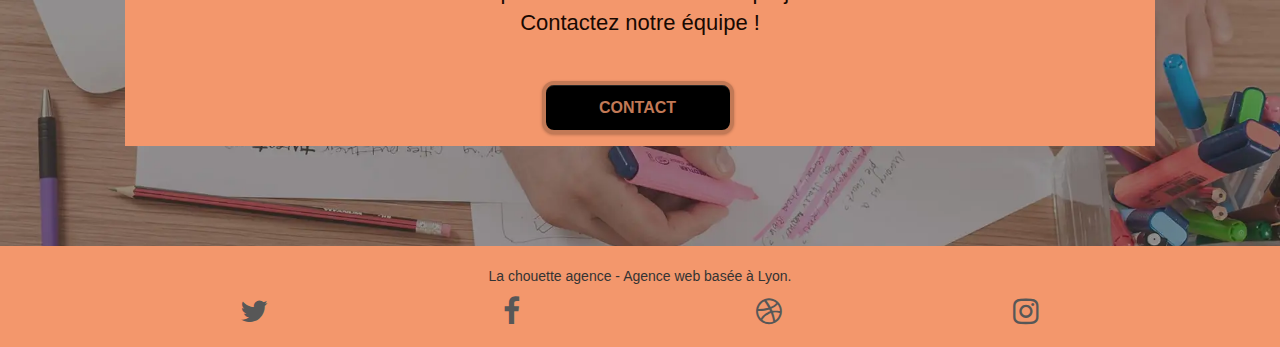
==== commit 3558a4b1: "img en webp" ====
--- a/index.html
+++ b/index.html
@@ -35,7 +35,7 @@
 <!-- bloc-0 -->
 <header class="bloc bgc-white l-bloc " id="bloc-0">
 	<div class="container bloc-sm">
-		<nav class="navbar row">
+		<div class="navbar row">
 			<div class="navbar-header">
 				<div class="keywords" style="color:#cccccc;font-size:5px;"></div>
 				<a class="navbar-brand" href="index.html"><img src="img/la-chouette-agence.png" alt="logo de la chouette agence à Lyon" height="50" /></a>
@@ -44,9 +44,9 @@
 					<span class="sr-only">Toggle navigation</span><span class="icon-bar"></span><span class="icon-bar"></span><span class="icon-bar"></span>
 				</button>
 			</div>
-	</nav>
-	</div>
-			<div class="collapse navbar-collapse navbar-1 special-dropdown-nav">
+	</div>
+	</div>
+			<nav class="collapse navbar-collapse navbar-1 special-dropdown-nav">
 				<ul class="site-navigation nav navbar-nav">
 					<li>
 						<a href="index.html">Accueil</a>
@@ -61,9 +61,8 @@
 						<a href="contact-webdesigner-lyon.html">Contact</a> 
 					</li>
 				</ul>
-			</div>
-		</nav>
-	</nav>
+			</nav>
+	
 </header>
 <!-- bloc-0 END -->
 
@@ -184,7 +183,7 @@
 		</div>
 		<div class="row tight-width-whitespace portfolio-row">
 			<div class="col-sm-6">
-				<a href="#" data-lightbox="img/1-min.jpg" data-gallery-id="gallery-1" data-caption="Refonte d'un site web pour un journal local" data-frame="snapshot-lb"><img src="img/1.jpg" alt="Lyon web design logo agence web meilleure agence et refonte site web journal" class="img-responsive portfolio-thumb" /></a>
+				<a href="#" data-lightbox="../1-min.webp" data-gallery-id="gallery-1" data-caption="Refonte d'un site web pour un journal local" data-frame="snapshot-lb"><img src="img/1.jpg" alt="Lyon web design logo agence web meilleure agence et refonte site web journal" class="img-responsive portfolio-thumb" /></a>
 				<h5 class="mg-md text-center">
 					Refonte d'un site web pour un journal local
 				</h5>
@@ -193,7 +192,7 @@
 				</p>
 			</div>
 			<div class="col-sm-6">
-				<a href="#" data-lightbox="img/2-min.jpg" data-gallery-id="gallery-1" data-caption="Création d'un site web pour photographes" data-frame="snapshot-lb"><img src="img/2.jpg" class="img-responsive portfolio-thumb" alt="Lyon web design logo agence web meilleure agence, Création d'un site web pour photographes" /></a>
+				<a href="#" data-lightbox="../2-min.webp" data-gallery-id="gallery-1" data-caption="Création d'un site web pour photographes" data-frame="snapshot-lb"><img src="img/2.jpg" class="img-responsive portfolio-thumb" alt="Lyon web design logo agence web meilleure agence, Création d'un site web pour photographes" /></a>
 				<h5 class="mg-md text-center">
 					Création d'un site web pour photographes
 				</h5>
@@ -204,7 +203,7 @@
 		</div>
 		<div class="row tight-width-whitespace portfolio-row">
 			<div class="col-sm-6">
-				<a href="#" data-lightbox="./3.bpm" data-gallery-id="gallery-1" data-caption="Création d'un site internet pour un voyageur" data-frame="snapshot-lb"><img src="img/3.bmp" class="img-responsive portfolio-thumb" alt="Lyon web design logo agence web meilleure agence, Création d'un site web pour voyageur"/></a>
+				<a href="#" data-lightbox="../3.webp" data-gallery-id="gallery-1" data-caption="Création d'un site internet pour un voyageur" data-frame="snapshot-lb"><img src="img/3.bmp" class="img-responsive portfolio-thumb" alt="Lyon web design logo agence web meilleure agence, Création d'un site web pour voyageur"/></a>
 				<h5 class="mg-md text-center">
 					Création d'un site internet pour un voyageur
 				</h5>
@@ -213,7 +212,7 @@
 				</p>
 			</div>
 			<div class="col-sm-6">
-				<a href="#" data-lightbox="./4.bmp" data-gallery-id="gallery-1" data-caption="Conception d'un site pour une agence de mariage" data-frame="snapshot-lb"><img src="img/4.bmp" class="img-responsive portfolio-thumb" alt="Lyon web design logo agence web meilleure agence, Création d'un site web pour agence de mariage" /></a>
+				<a href="#" data-lightbox="../4.webp" data-gallery-id="gallery-1" data-caption="Conception d'un site pour une agence de mariage" data-frame="snapshot-lb"><img src="img/4.bmp" class="img-responsive portfolio-thumb" alt="Lyon web design logo agence web meilleure agence, Création d'un site web pour agence de mariage" /></a>
 				<h5 class="mg-md text-center">
 					Conception d'un site pour une agence de mariage
 				</h5>
@@ -273,6 +272,8 @@
 						</div>
 					</div>
 						</div>
+</div>
+						</div>
 				
 			</footer>
 <!-- Footer - bloc-8 END -->
@@ -282,4 +283,4 @@
     
 
 </body>
-</html>
+</html>--- a/style.css
+++ b/style.css
@@ -846,12 +846,12 @@
 }
 
 .bg-banniere {
-    background-image: url("img/la-chouette-agence-banniere-min.jpg");
+    background-image: url("img\ compressés\ en\ webp/la-chouette-agence-banniere-min.webp");
    
 }
 
 .bg-presentation {
-    background-image: url("img/image-de-presentation.bmp");
+    background-image: url("img compressés en webp/image-de-presentation.webp");
 }
 
 @media (max-width: 1024px) {
@@ -963,6 +963,7 @@
     .nav > li:hover {
         background: rgba(0, 0, 0, .08);
     }
+    
     .dropdown .dropdown a .caret {
         float: none;
         margin: 5px 0 0 10px!important;
@@ -1264,10 +1265,6 @@
     border: 4px solid;
 }
 
-
-
-
-
-
-
-
+#new_link:hover{
+    cursor: pointer;
+}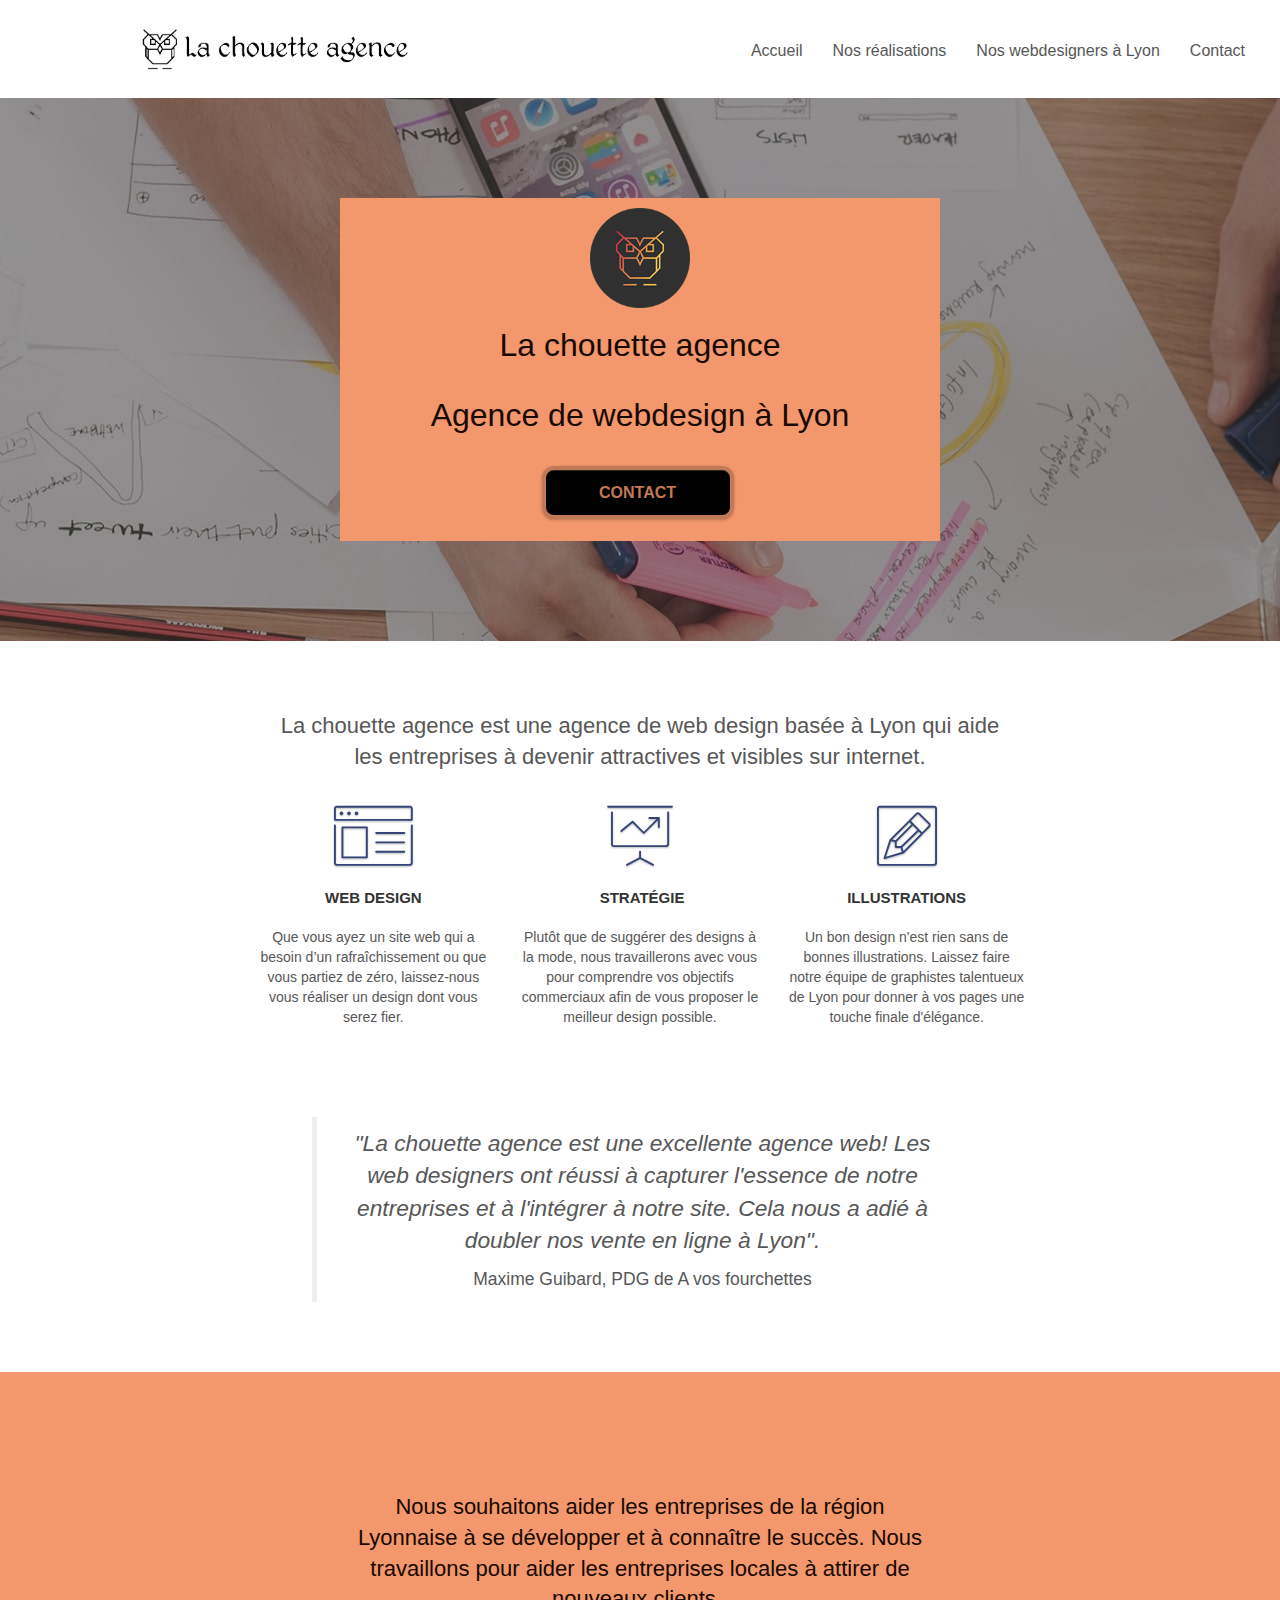
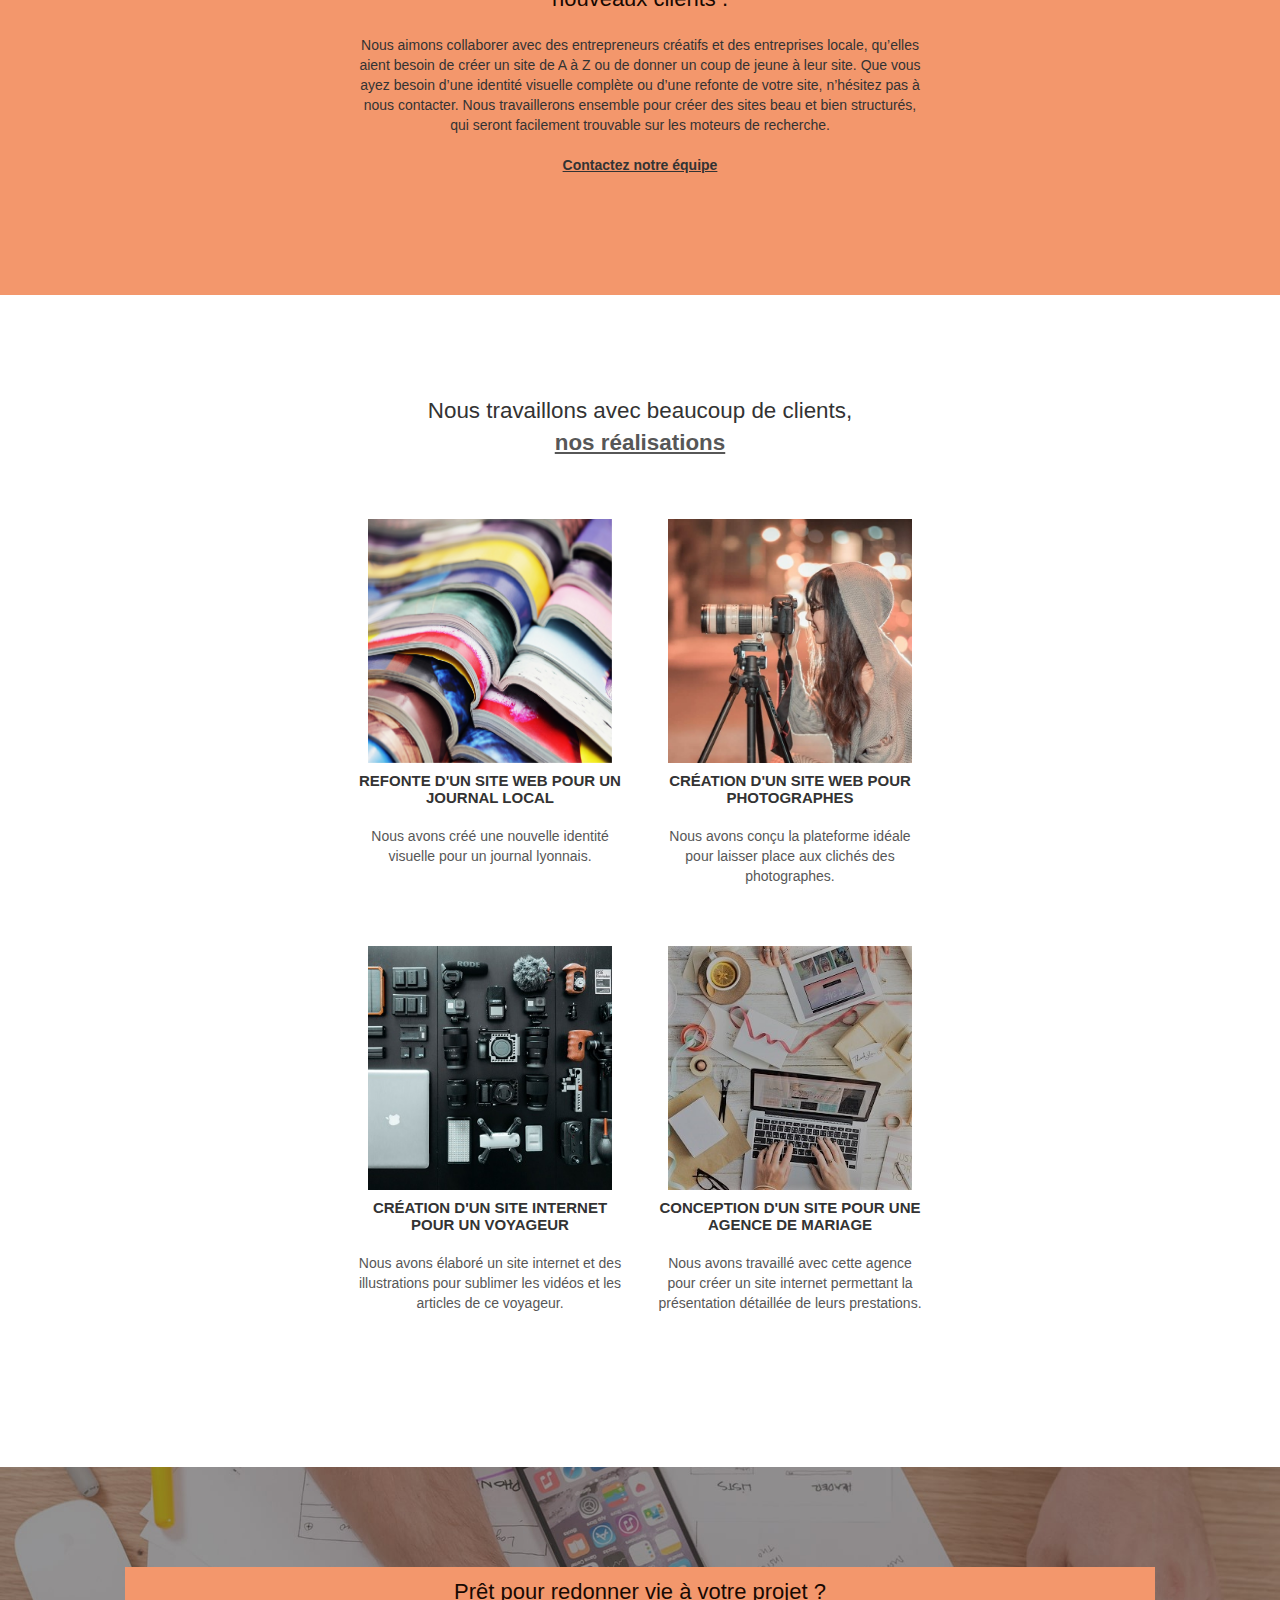
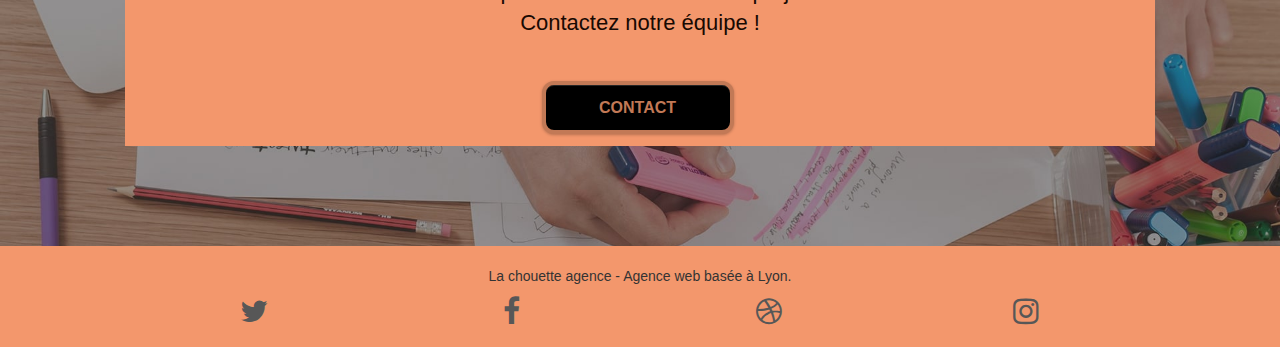
==== commit c48366ff: "suppression page team" ====
--- a/index.html
+++ b/index.html
@@ -6,6 +6,7 @@
     <meta name="description" content="Entreprise de webdesign située à Lyon, La chouette agence vous apporte son expertise
 									 dans la création de vos supports web, numériques et digitales">
     <meta name="viewport" content="width=device-width, initial-scale=1.0, viewport-fit=cover">
+	<link rel="canonical" href="https://sbillie.github.io/la_chouette_agence/"/>
     <link rel="shortcut icon" type="image/png" href="favicon.jpg">
     
 	<link rel="stylesheet" type="text/css" href="./css/bootstrap.css">
--- a/style.css
+++ b/style.css
@@ -846,14 +846,14 @@
 }
 
 .bg-banniere {
-    background-image: url("img\ compressés\ en\ webp/la-chouette-agence-banniere-min.webp");
+    background-image: url("img/la-chouette-agence-banniere-min.jpg");
    
 }
 
 .bg-presentation {
-    background-image: url("img compressés en webp/image-de-presentation.webp");
-}
-
+    background-image: url("img/image-de-presentation.bmp");
+}
+ 
 @media (max-width: 1024px) {
     .bloc {
         padding-left: 20px;
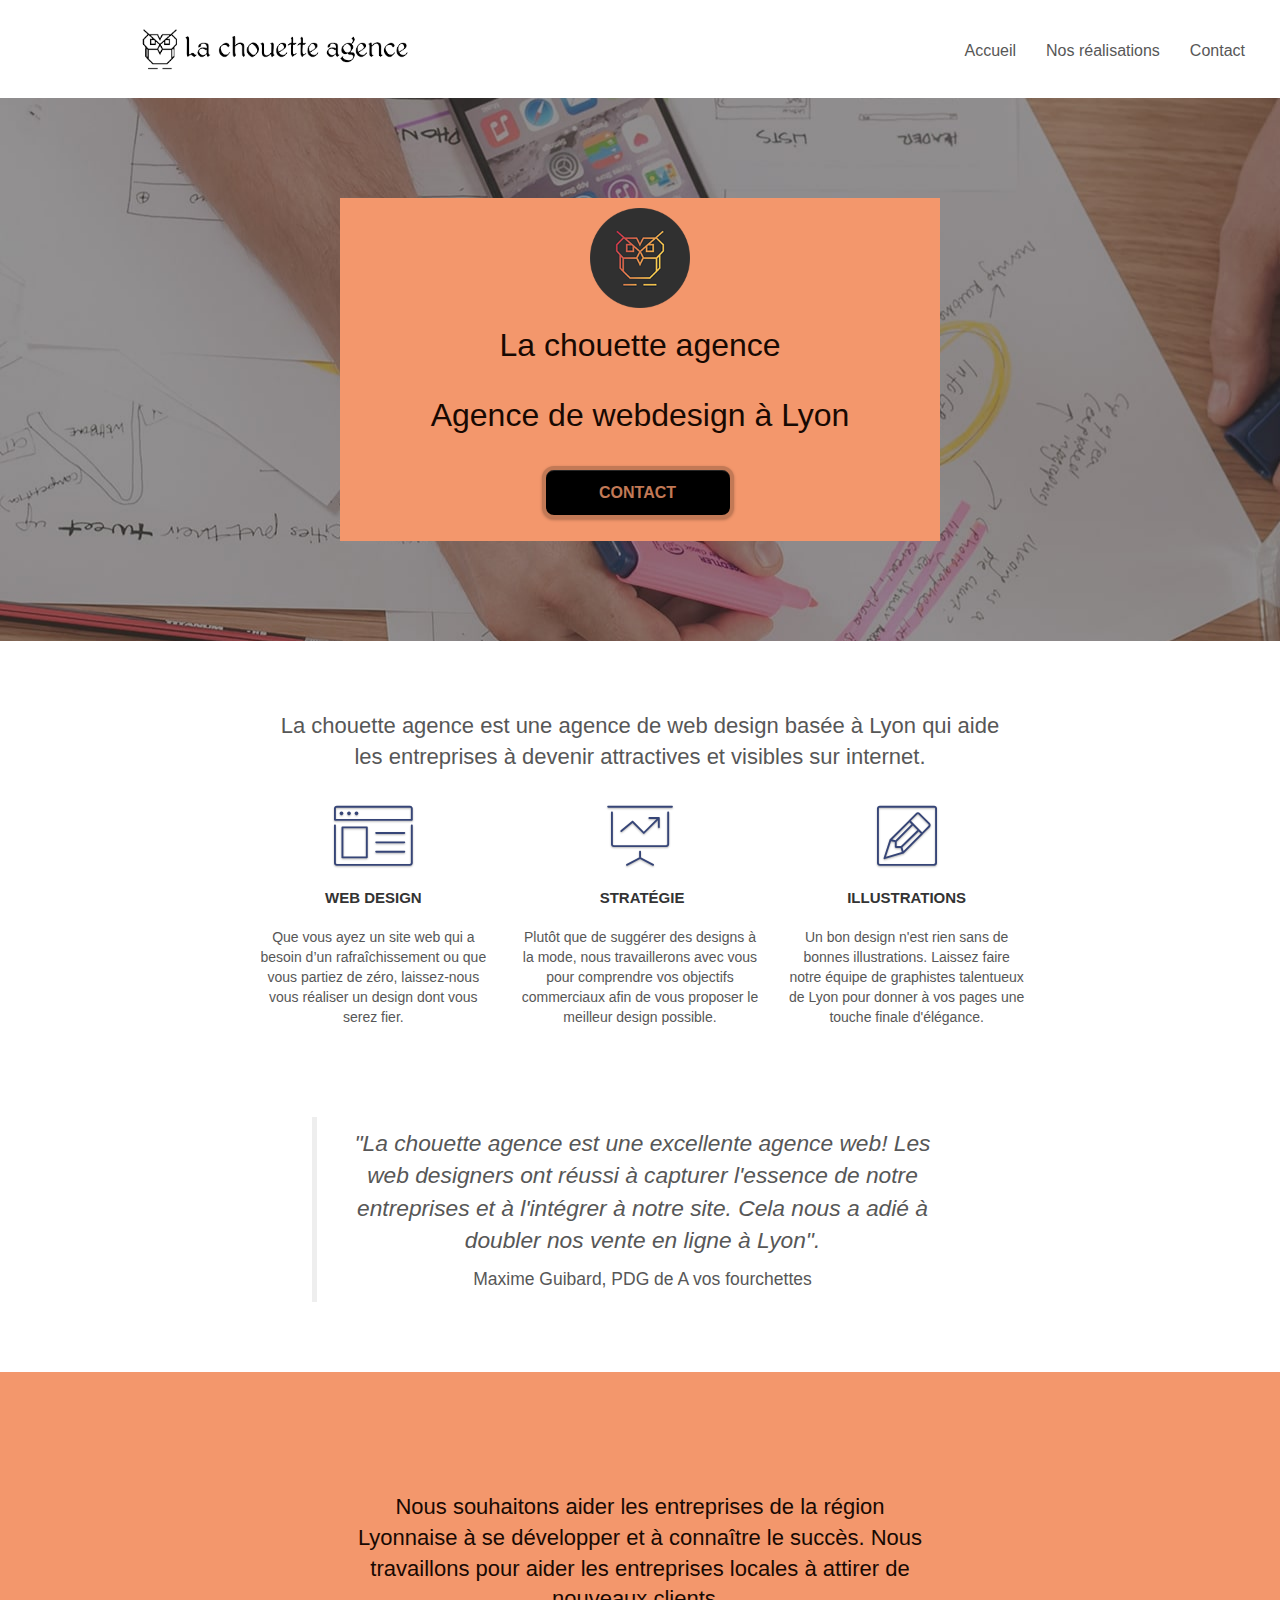
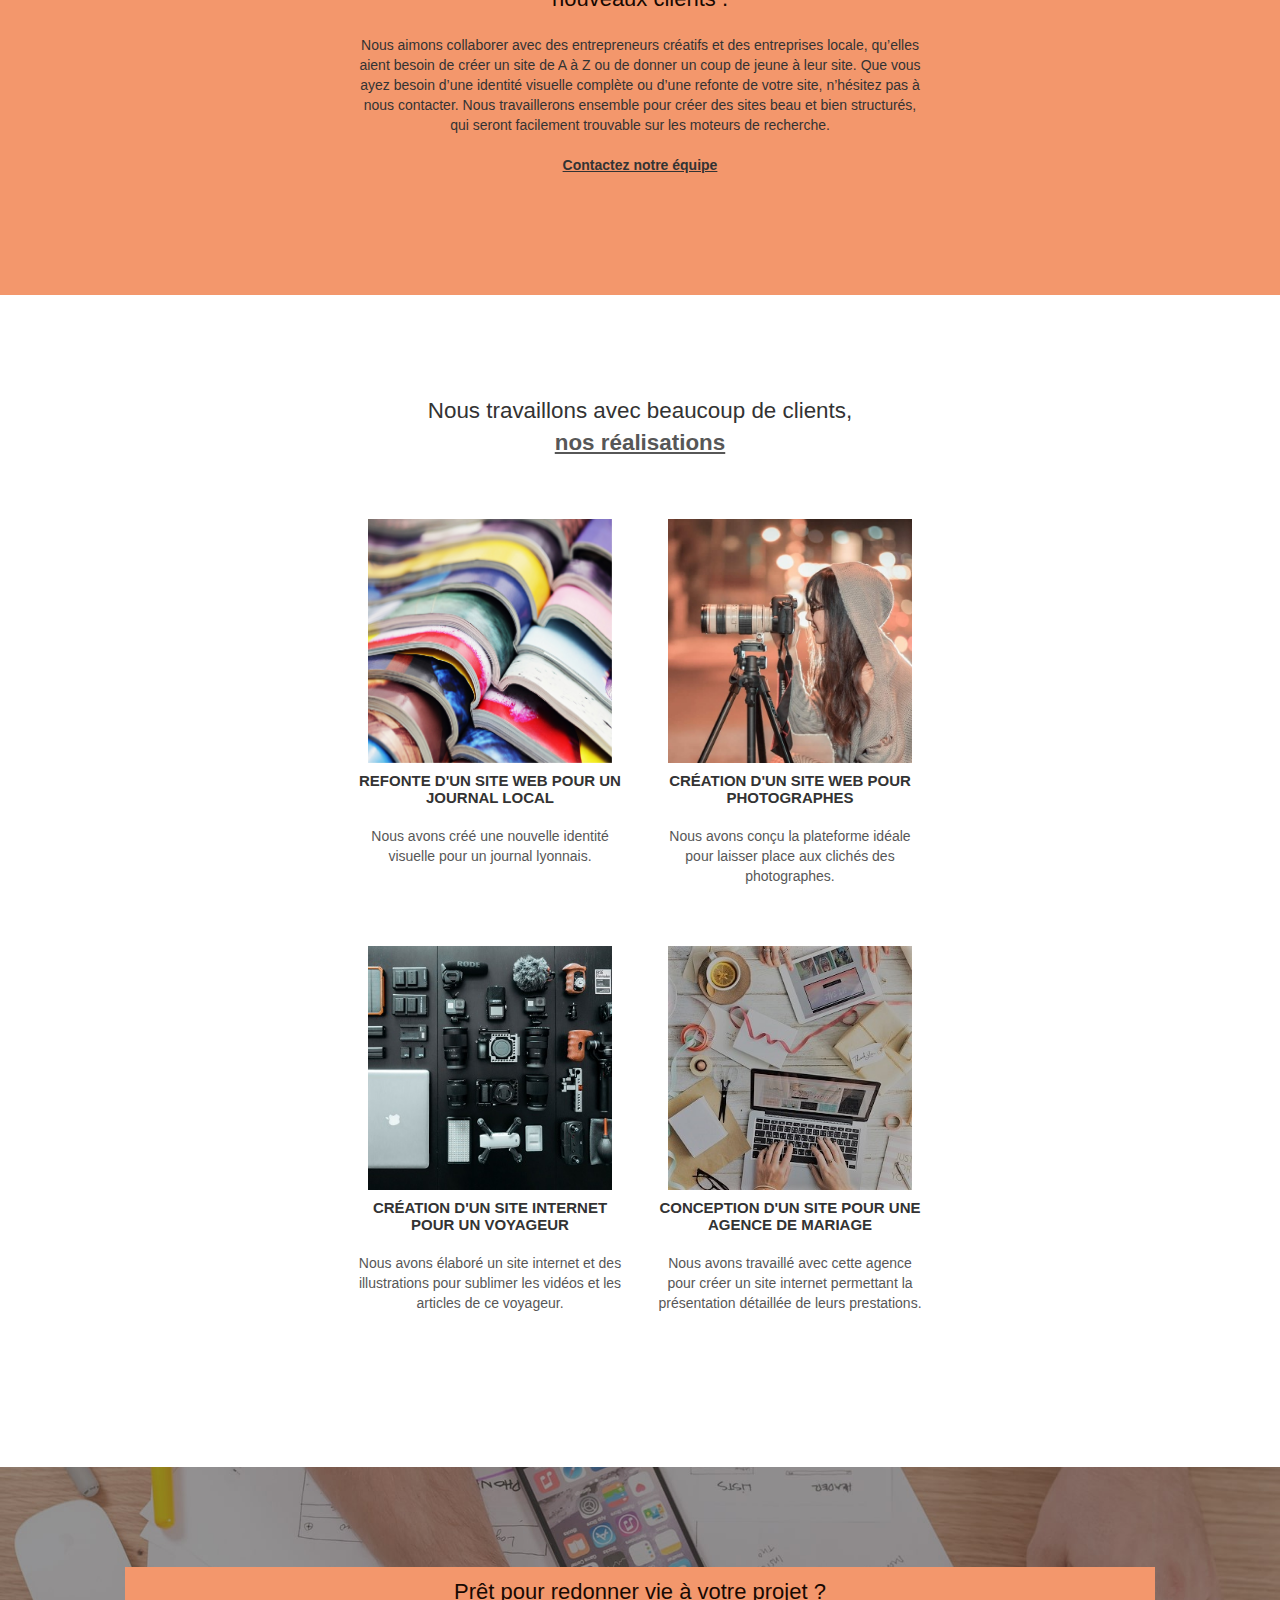
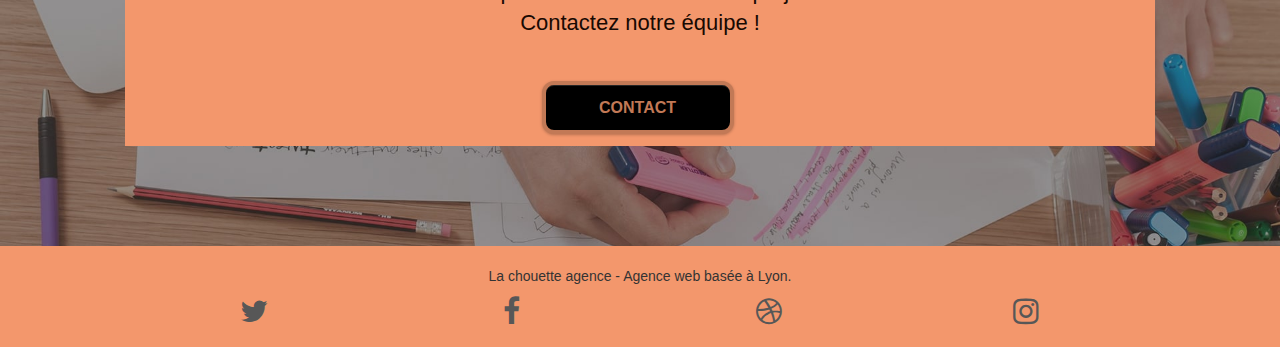
==== commit b8e15f94: "suppr team page" ====
--- a/index.html
+++ b/index.html
@@ -55,9 +55,7 @@
 					<li>
 						<a href="nosrealisations.html">Nos réalisations</a>
 					</li>
-					<li>
-						<a href="team-webdesigners-lyon.html">Nos webdesigners à Lyon</a>
-					</li>
+					
 					<li>
 						<a href="contact-webdesigner-lyon.html">Contact</a> 
 					</li>
